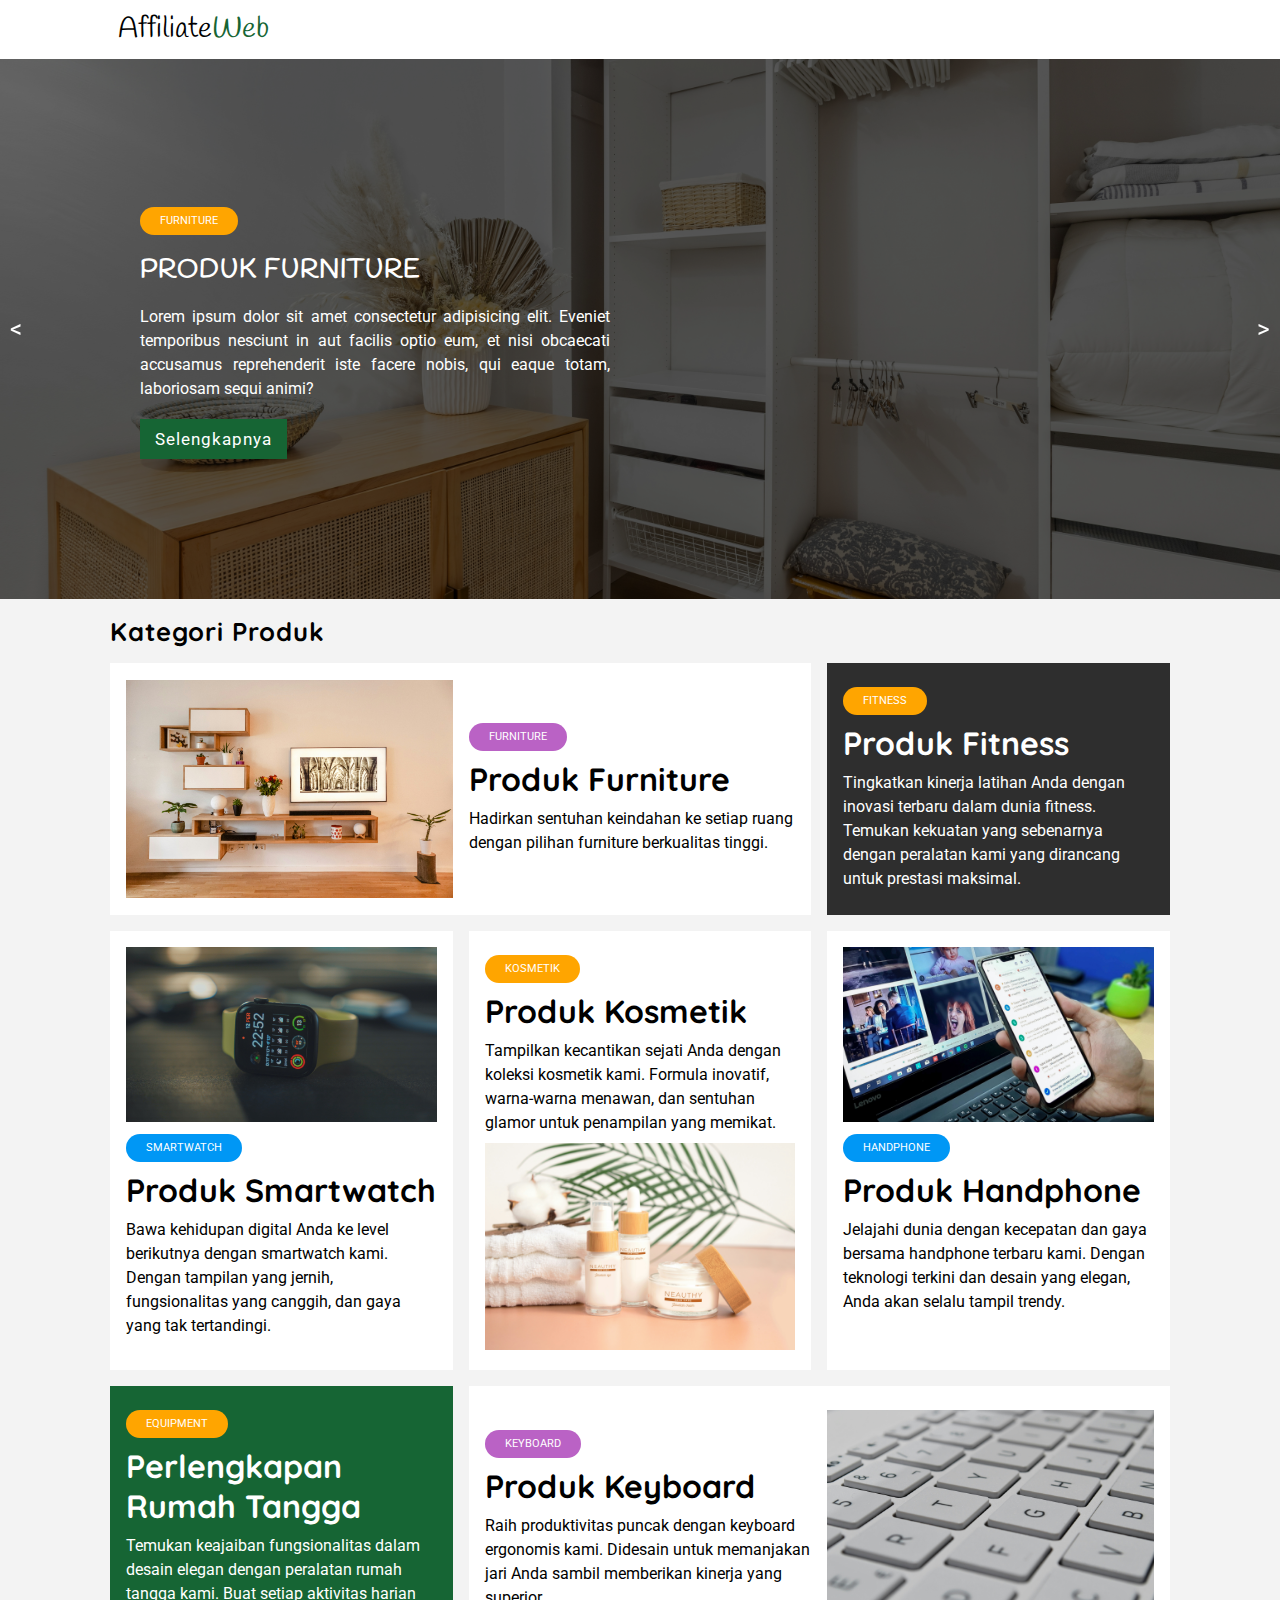
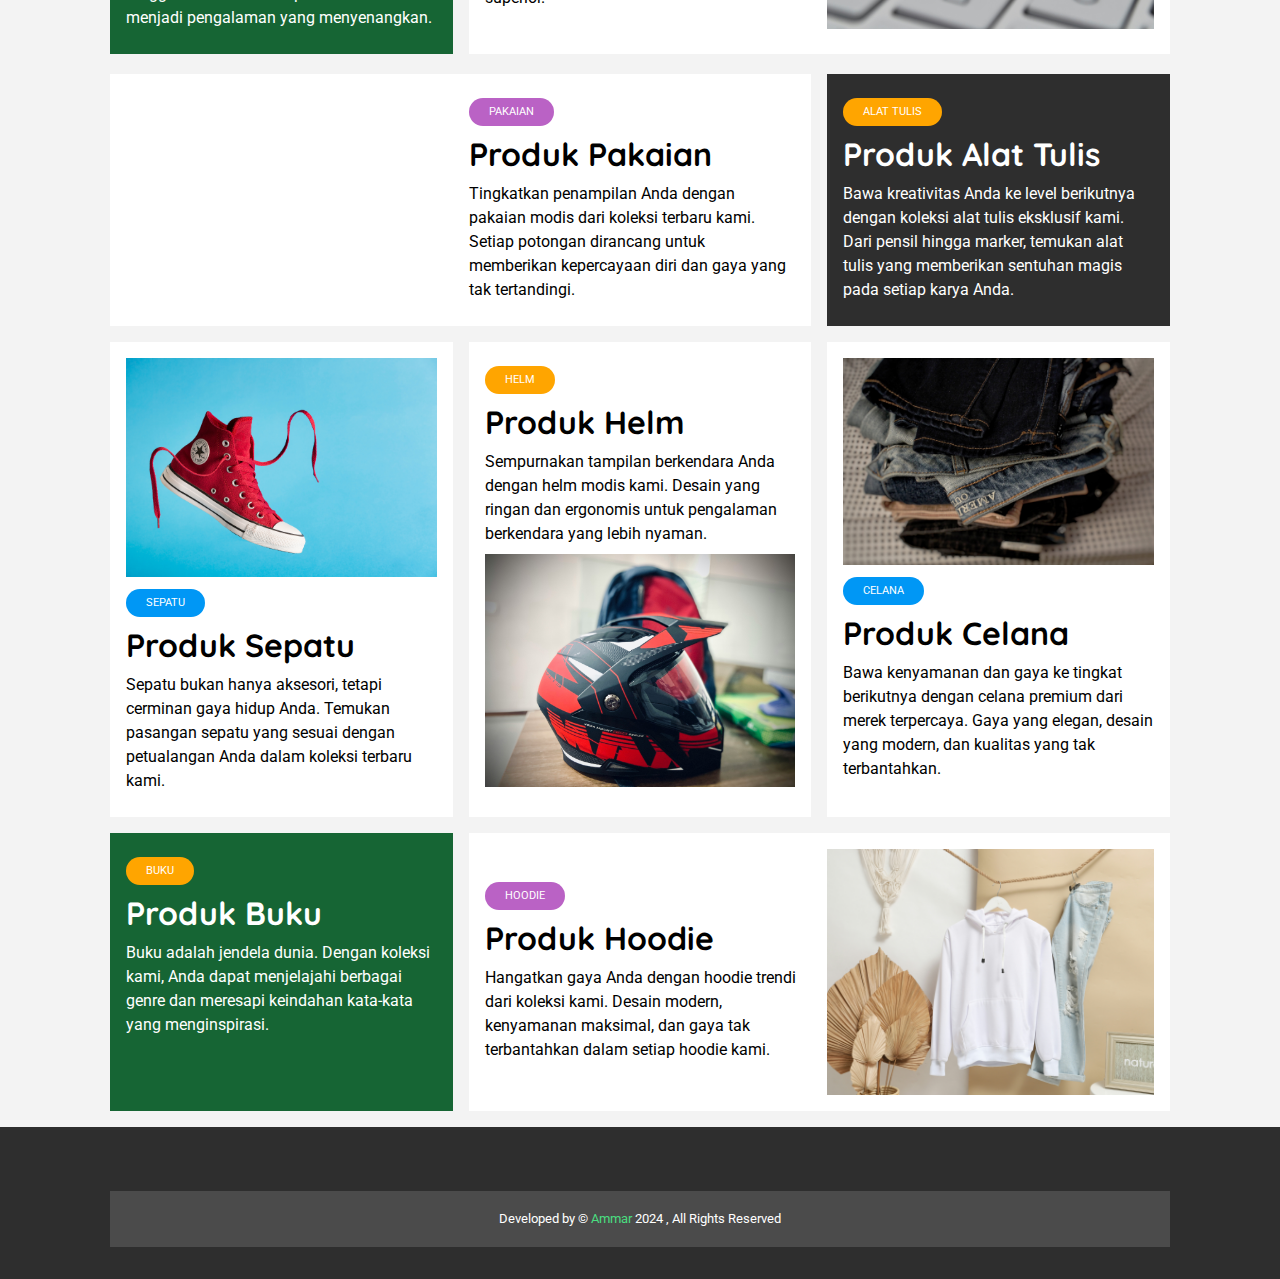
==== index.html @ 2e6ae69b "commit" ====
<!DOCTYPE html>
<html lang="en">
  <head>
    <meta charset="UTF-8" />
    <meta http-equiv="X-UA-Compatible" content="IE=edge" />
    <meta name="viewport" content="width=device-width, initial-scale=1.0" />
    <link
      rel="apple-touch-icon"
      sizes="57x57"
      href="./favicon/apple-icon-57x57.png"
    />
    <link
      rel="apple-touch-icon"
      sizes="60x60"
      href="./favicon/apple-icon-60x60.png"
    />
    <link
      rel="apple-touch-icon"
      sizes="72x72"
      href="./favicon/apple-icon-72x72.png"
    />
    <link
      rel="apple-touch-icon"
      sizes="76x76"
      href="./favicon/apple-icon-76x76.png"
    />
    <link
      rel="apple-touch-icon"
      sizes="114x114"
      href="./favicon/apple-icon-114x114.png"
    />
    <link
      rel="apple-touch-icon"
      sizes="120x120"
      href="./favicon/apple-icon-120x120.png"
    />
    <link
      rel="apple-touch-icon"
      sizes="144x144"
      href="./favicon/apple-icon-144x144.png"
    />
    <link
      rel="apple-touch-icon"
      sizes="152x152"
      href="./favicon/apple-icon-152x152.png"
    />
    <link
      rel="apple-touch-icon"
      sizes="180x180"
      href="./favicon/apple-icon-180x180.png"
    />
    <link
      rel="icon"
      type="image/png"
      sizes="192x192"
      href="./favicon/android-icon-192x192.png"
    />
    <link
      rel="icon"
      type="image/png"
      sizes="32x32"
      href="./favicon/favicon-32x32.png"
    />
    <link
      rel="icon"
      type="image/png"
      sizes="96x96"
      href="./favicon/favicon-96x96.png"
    />
    <link
      rel="icon"
      type="image/png"
      sizes="16x16"
      href="./favicon/favicon-16x16.png"
    />
    <link rel="manifest" href="./favicon/manifest.json" />
    <meta name="msapplication-TileColor" content="#ffffff" />
    <meta
      name="msapplication-TileImage"
      content="./favicon/ms-icon-144x144.png"
    />
    <meta name="theme-color" content="#ffffff" />
    <title>Affiliate Website</title>
    <script
      src="https://kit.fontawesome.com/eaa4609b2f.js"
      crossorigin="anonymous"
    ></script>
    <link rel="stylesheet" href="./css/style.css" />
  </head>

  <body>
    <div class="preloader">
      <div></div>
      <div>Loading Content!</div>
    </div>

    <nav>
      <div class="container">
        <div class="logo">
          <i class="fas fa-globe fa-3x"></i>
          <a href="/">Affiliate<span>Web</span></a>
        </div>

        <!-- <div class="social">
          <a href="https://web.facebook.com/" target="_blank"
            ><i class="fab fa-facebook fa-2x"></i
          ></a>
          <a href="https://www.twitter.com/" target="_blank"
            ><i class="fab fa-twitter fa-2x"></i
          ></a>
          <a href="https://www.instagram.com/" target="_blank"
            ><i class="fab fa-instagram fa-2x"></i
          ></a>
          <a href="https://www.youtube.com/" target="_blank"
            ><i class="fab fa-youtube fa-2x"></i
          ></a>
        </div> -->

        <!-- <div class="options">
          <a href="./index.html" class="current">Home</a>
          <a href="./html/about.html">About</a>
        </div> -->
      </div>
    </nav>

    <div class="carousel-container">
      <button class="arrow left">&lt;</button>
      <div class="carousel">
        <div
          class="showcase"
          style="
            background-image: url(/images/carousel-background/furniture.jpg);
          "
        >
          <div class="container">
            <div class="text-content">
              <p class="sports-category">furniture</p>
              <h1>produk furniture</h1>
              <p>
                Lorem ipsum dolor sit amet consectetur adipisicing elit. Eveniet
                temporibus nesciunt in aut facilis optio eum, et nisi obcaecati
                accusamus reprehenderit iste facere nobis, qui eaque totam,
                laboriosam sequi animi?
              </p>
              <a href="./html/furniture.html">Selengkapnya</a>
            </div>
          </div>
        </div>
        <div
          class="showcase"
          style="background-image: url(/images/carousel-background/fitness.jpg)"
        >
          <div class="container">
            <div class="text-content">
              <p class="sports-category">fitness</p>
              <h1>produk fitness</h1>
              <p>
                Lorem ipsum dolor sit amet consectetur adipisicing elit. Eveniet
                temporibus nesciunt in aut facilis optio eum, et nisi obcaecati
                accusamus reprehenderit iste facere nobis, qui eaque totam,
                laboriosam sequi animi?
              </p>
              <a href="./html/article.html">Selengkapnya</a>
            </div>
          </div>
        </div>
        <div
          class="showcase"
          style="
            background-image: url(/images/carousel-background/smartwatch.jpg);
          "
        >
          <div class="container">
            <div class="text-content">
              <p class="sports-category">smartwatch</p>
              <h1>produk smartwatch</h1>
              <p>
                Lorem ipsum dolor sit amet consectetur adipisicing elit. Eveniet
                temporibus nesciunt in aut facilis optio eum, et nisi obcaecati
                accusamus reprehenderit iste facere nobis, qui eaque totam,
                laboriosam sequi animi?
              </p>
              <a href="./html/article.html">Selengkapnya</a>
            </div>
          </div>
        </div>
        <div
          class="showcase"
          style="
            background-image: url(/images/carousel-background/kosmetik.jpg);
          "
        >
          <div class="container">
            <div class="text-content">
              <p class="sports-category">kosmetik</p>
              <h1>product kosmetik</h1>
              <p>
                Lorem ipsum dolor sit amet consectetur adipisicing elit. Eveniet
                temporibus nesciunt in aut facilis optio eum, et nisi obcaecati
                accusamus reprehenderit iste facere nobis, qui eaque totam,
                laboriosam sequi animi?
              </p>
              <a href="./html/article.html">Selengkapnya</a>
            </div>
          </div>
        </div>
        <div
          class="showcase"
          style="
            background-image: url(/images/carousel-background/handphone.jpg);
          "
        >
          <div class="container">
            <div class="text-content">
              <p class="sports-category">smartphone</p>
              <h1>produk handphone</h1>
              <p>
                Lorem ipsum dolor sit amet consectetur adipisicing elit. Eveniet
                temporibus nesciunt in aut facilis optio eum, et nisi obcaecati
                accusamus reprehenderit iste facere nobis, qui eaque totam,
                laboriosam sequi animi?
              </p>
              <a href="./html/article.html">Selengkapnya</a>
            </div>
          </div>
        </div>
        <div
          class="showcase"
          style="
            background-image: url(/images/carousel-background/keyboard.jpg);
          "
        >
          <div class="container">
            <div class="text-content">
              <p class="sports-category">keyboard</p>
              <h1>produk keyboard</h1>
              <p>
                Lorem ipsum dolor sit amet consectetur adipisicing elit. Eveniet
                temporibus nesciunt in aut facilis optio eum, et nisi obcaecati
                accusamus reprehenderit iste facere nobis, qui eaque totam,
                laboriosam sequi animi?
              </p>
              <a href="./html/article.html">Selengkapnya</a>
            </div>
          </div>
        </div>
        <div
          class="showcase"
          style="background-image: url(/images/carousel-background/flanel.jpg)"
        >
          <div class="container">
            <div class="text-content">
              <p class="sports-category">pakaian</p>
              <h1>produk pakaian</h1>
              <p>
                Lorem ipsum dolor sit amet consectetur adipisicing elit. Eveniet
                temporibus nesciunt in aut facilis optio eum, et nisi obcaecati
                accusamus reprehenderit iste facere nobis, qui eaque totam,
                laboriosam sequi animi?
              </p>
              <a href="./html/article.html">Selengkapnya</a>
            </div>
          </div>
        </div>
        <div
          class="showcase"
          style="
            background-image: url(/images/carousel-background/equipment.jpg);
          "
        >
          <div class="container">
            <div class="text-content">
              <p class="sports-category">perlengkapan</p>
              <h1>perlengkapan rumah tangga</h1>
              <p>
                Lorem ipsum dolor sit amet consectetur adipisicing elit. Eveniet
                temporibus nesciunt in aut facilis optio eum, et nisi obcaecati
                accusamus reprehenderit iste facere nobis, qui eaque totam,
                laboriosam sequi animi?
              </p>
              <a href="./html/article.html">Selengkapnya</a>
            </div>
          </div>
        </div>
        <div
          class="showcase"
          style="
            background-image: url(/images/carousel-background/alat-tulis.jpg);
          "
        >
          <div class="container">
            <div class="text-content">
              <p class="sports-category">alat tulis</p>
              <h1>produk alat tulis</h1>
              <p>
                Lorem ipsum dolor sit amet consectetur adipisicing elit. Eveniet
                temporibus nesciunt in aut facilis optio eum, et nisi obcaecati
                accusamus reprehenderit iste facere nobis, qui eaque totam,
                laboriosam sequi animi?
              </p>
              <a href="./html/article.html">Selengkapnya</a>
            </div>
          </div>
        </div>
        <div
          class="showcase"
          style="background-image: url(/images/carousel-background/sepatu.jpg)"
        >
          <div class="container">
            <div class="text-content">
              <p class="sports-category">sepatu</p>
              <h1>produk sepatu</h1>
              <p>
                Lorem ipsum dolor sit amet consectetur adipisicing elit. Eveniet
                temporibus nesciunt in aut facilis optio eum, et nisi obcaecati
                accusamus reprehenderit iste facere nobis, qui eaque totam,
                laboriosam sequi animi?
              </p>
              <a href="./html/article.html">Selengkapnya</a>
            </div>
          </div>
        </div>
        <div
          class="showcase"
          style="background-image: url(/images/carousel-background/helmet.jpg)"
        >
          <div class="container">
            <div class="text-content">
              <p class="sports-category">Helm</p>
              <h1>produk helm</h1>
              <p>
                Lorem ipsum dolor sit amet consectetur adipisicing elit. Eveniet
                temporibus nesciunt in aut facilis optio eum, et nisi obcaecati
                accusamus reprehenderit iste facere nobis, qui eaque totam,
                laboriosam sequi animi?
              </p>
              <a href="./html/article.html">Selengkapnya</a>
            </div>
          </div>
        </div>
        <div
          class="showcase"
          style="background-image: url(/images/carousel-background/celana.jpg)"
        >
          <div class="container">
            <div class="text-content">
              <p class="sports-category">celana</p>
              <h1>produk celana</h1>
              <p>
                Lorem ipsum dolor sit amet consectetur adipisicing elit. Eveniet
                temporibus nesciunt in aut facilis optio eum, et nisi obcaecati
                accusamus reprehenderit iste facere nobis, qui eaque totam,
                laboriosam sequi animi?
              </p>
              <a href="./html/article.html">Selengkapnya</a>
            </div>
          </div>
        </div>
        <div
          class="showcase"
          style="background-image: url(/images/carousel-background/buku.jpg)"
        >
          <div class="container">
            <div class="text-content">
              <p class="sports-category">buku</p>
              <h1>produk buku</h1>
              <p>
                Lorem ipsum dolor sit amet consectetur adipisicing elit. Eveniet
                temporibus nesciunt in aut facilis optio eum, et nisi obcaecati
                accusamus reprehenderit iste facere nobis, qui eaque totam,
                laboriosam sequi animi?
              </p>
              <a href="./html/article.html">Selengkapnya</a>
            </div>
          </div>
        </div>
        <div
          class="showcase"
          style="background-image: url(/images/carousel-background/hoodie.jpg)"
        >
          <div class="container">
            <div class="text-content">
              <p class="sports-category">hoodie</p>
              <h1>produk hoodie</h1>
              <p>
                Lorem ipsum dolor sit amet consectetur adipisicing elit. Eveniet
                temporibus nesciunt in aut facilis optio eum, et nisi obcaecati
                accusamus reprehenderit iste facere nobis, qui eaque totam,
                laboriosam sequi animi?
              </p>
              <a href="./html/article.html">Selengkapnya</a>
            </div>
          </div>
        </div>
      </div>
      <button class="arrow right">&gt;</button>
    </div>

    <section>
      <div class="container">
        <h1 class="editor-h1">Kategori Produk</h1>
        <div class="articles">
          <a href="./html/furniture.html" class="card">
            <img src="./images/content-images/furniture.jpg" alt="" />
            <article>
              <p class="entertainment-category">Furniture</p>
              <h1>Produk Furniture</h1>
              <p>
                Hadirkan sentuhan keindahan ke setiap ruang dengan pilihan
                furniture berkualitas tinggi.
              </p>
            </article>
          </a>

          <a href="./html/article.html" class="card">
            <article>
              <p class="sports-category">Fitness</p>
              <h1>Produk Fitness</h1>
              <p>
                Tingkatkan kinerja latihan Anda dengan inovasi terbaru dalam
                dunia fitness. Temukan kekuatan yang sebenarnya dengan peralatan
                kami yang dirancang untuk prestasi maksimal.
              </p>
            </article>
          </a>

          <a href="./html/article.html" class="card">
            <img src="./images/content-images/smartwatch.jpg" alt="" />
            <article>
              <p class="technology-category">Smartwatch</p>
              <h1>Produk Smartwatch</h1>
              <p>
                Bawa kehidupan digital Anda ke level berikutnya dengan
                smartwatch kami. Dengan tampilan yang jernih, fungsionalitas
                yang canggih, dan gaya yang tak tertandingi.
              </p>
            </article>
          </a>

          <a href="./html/article.html" class="card">
            <article>
              <p class="sports-category">Kosmetik</p>
              <h1>Produk Kosmetik</h1>
              <p>
                Tampilkan kecantikan sejati Anda dengan koleksi kosmetik kami.
                Formula inovatif, warna-warna menawan, dan sentuhan glamor untuk
                penampilan yang memikat.
              </p>
            </article>
            <img src="./images/content-images/kosmetik.jpg" alt="" />
          </a>

          <a href="./html/article.html" class="card">
            <img src="./images/content-images/handphone.jpg" alt="" />
            <article>
              <p class="technology-category">Handphone</p>
              <h1>Produk Handphone</h1>
              <p>
                Jelajahi dunia dengan kecepatan dan gaya bersama handphone
                terbaru kami. Dengan teknologi terkini dan desain yang elegan,
                Anda akan selalu tampil trendy.
              </p>
            </article>
          </a>

          <a href="./html/article.html" class="card">
            <article>
              <p class="sports-category">Equipment</p>
              <h1>Perlengkapan Rumah Tangga</h1>
              <p>
                Temukan keajaiban fungsionalitas dalam desain elegan dengan peralatan rumah tangga kami. Buat setiap aktivitas harian menjadi pengalaman yang menyenangkan.
              </p>
            </article>
          </a>

          <a href="./html/article.html" class="card">
            <article>
              <p class="entertainment-category">Keyboard</p>
              <h1>Produk Keyboard</h1>
              <p>
                Raih produktivitas puncak dengan keyboard ergonomis kami. Didesain untuk memanjakan jari Anda sambil memberikan kinerja yang superior.
              </p>
            </article>
            <img src="./images/content-images/keyboard.jpg" alt="" />
          </a>
        </div>

        <!-- Kedua -->
        <div class="articles" style="margin-top: 20px;">
          <a href="./html/furniture.html" class="card">
            <img src="./images/content-images/pakaian.jpg" alt="" />
            <article>
              <p class="entertainment-category">Pakaian</p>
              <h1>Produk Pakaian</h1>
              <p>
                Tingkatkan penampilan Anda dengan pakaian modis dari koleksi terbaru kami. Setiap potongan dirancang untuk memberikan kepercayaan diri dan gaya yang tak tertandingi.
              </p>
            </article>
          </a>

          <a href="./html/article.html" class="card">
            <article>
              <p class="sports-category">Alat Tulis</p>
              <h1>Produk Alat Tulis</h1>
              <p>
                Bawa kreativitas Anda ke level berikutnya dengan koleksi alat tulis eksklusif kami. Dari pensil hingga marker, temukan alat tulis yang memberikan sentuhan magis pada setiap karya Anda.
              </p>
            </article>
          </a>

          <a href="./html/article.html" class="card">
            <img src="./images/content-images/sepatu.jpg" alt="" />
            <article>
              <p class="technology-category">Sepatu</p>
              <h1>Produk Sepatu</h1>
              <p>
                Sepatu bukan hanya aksesori, tetapi cerminan gaya hidup Anda. Temukan pasangan sepatu yang sesuai dengan petualangan Anda dalam koleksi terbaru kami.
              </p>
            </article>
          </a>

          <a href="./html/article.html" class="card">
            <article>
              <p class="sports-category">Helm</p>
              <h1>Produk Helm</h1>
              <p>
                Sempurnakan tampilan berkendara Anda dengan helm modis kami. Desain yang ringan dan ergonomis untuk pengalaman berkendara yang lebih nyaman.
              </p>
            </article>
            <img src="./images/content-images/helmet.jpg" alt="" />
          </a>

          <a href="./html/article.html" class="card">
            <img src="./images/content-images/celana.jpg" alt="" />
            <article>
              <p class="technology-category">Celana</p>
              <h1>Produk Celana</h1>
              <p>
                Bawa kenyamanan dan gaya ke tingkat berikutnya dengan celana premium dari merek terpercaya. Gaya yang elegan, desain yang modern, dan kualitas yang tak terbantahkan.
              </p>
            </article>
          </a>

          <a href="./html/article.html" class="card">
            <article>
              <p class="sports-category">Buku</p>
              <h1>Produk Buku</h1>
              <p>
                Buku adalah jendela dunia. Dengan koleksi kami, Anda dapat menjelajahi berbagai genre dan meresapi keindahan kata-kata yang menginspirasi.
              </p>
            </article>
          </a>

          <a href="./html/article.html" class="card">
            <article>
              <p class="entertainment-category">Hoodie</p>
              <h1>Produk Hoodie</h1>
              <p>
                Hangatkan gaya Anda dengan hoodie trendi dari koleksi kami. Desain modern, kenyamanan maksimal, dan gaya tak terbantahkan dalam setiap hoodie kami.
              </p>
            </article>
            <img src="./images/carousel-background/hoodie.jpg" alt="" />
          </a>
        </div>
      </div>
    </section>

    <footer>
      <div class="container">
        <!-- <div class="footer">
          <article>
            <div class="logo">
              <i class="fas fa-globe fa-2x"></i>
              <h2>News<span>Grid</span></h2>
            </div>
            <p>
              Lorem, ipsum dolor sit amet consectetur adipisicing elit. Velit
              deserunt assumenda enim non? Ratione ipsum voluptates fuga eos
              earum vitae.
            </p>
          </article>

          <article>
            <h4>EMAIL NEWSLETTER</h4>
            <p>Lorem ipsum dolor sit, amet consectetur adipisicing elit.</p>
            <input type="email" placeholder="Enter Email..." />
            <a href="#"> Subscribe</a>
          </article>

          <article>
            <h4>SITE LINKS</h4>
            <p>Help & Support</p>
            <p>Privacy Policy</p>
            <p>About Us</p>
            <p>Contact</p>
          </article>

          <article>
            <h4>JOIN OUR CLUB</h4>
            <p>
              Lorem ipsum dolor sit amet consectetur adipisicing elit.
              Obcaecati, maiores!
            </p>
            <a href="#">Join Now</a>
          </article>
        </div> -->

        <div class="copyright">
          <p>
            Developed by &copy;
            <a
              href="https://ahmadammar.vercel.app"
              style="color: rgb(74 222 128); text-decoration: none"
              target="_blank"
              >Ammar</a
            >
            2024 , All Rights Reserved
          </p>
        </div>
      </div>
    </footer>

    <script src="./js/script.js"></script>
  </body>
</html>
---- css/style.css ----
@import url("https://fonts.googleapis.com/css2?family=Quicksand:wght@300;400;500;600;700&display=swap");
@import url("https://fonts.googleapis.com/css2?family=Handlee&display=swap");
@import url("https://fonts.googleapis.com/css2?family=Roboto:wght@100;300;400;500;700;900&display=swap");

:root {
  --headings-font: "Handlee", cursive;
  --primary-color: rgb(22 101 52);
  --light-grey-color: rgb(243, 243, 243);
  --dark-color: rgb(46, 46, 46);
}

* {
  padding: 0;
  margin: 0;
  box-sizing: border-box;
  font-family: "Roboto", sans-serif;
}

p {
  line-height: 1.5rem;
  padding: 0.5rem 0rem;
}

h1,
h2,
h3 {
  font-family: "Quicksand", sans-serif;
}

.container {
  max-width: 1100px;
  padding: 0px 20px;
  margin: auto;
}

body {
  background-color: var(--light-grey-color);
}

img {
  width: 100%;
}

.sports-category,
.entertainment-category,
.technology-category {
  display: inline-block;
  text-transform: uppercase;
  font-size: 0.7rem;
  padding: 2px 20px;
  border-radius: 50px;
  color: white;
  margin: 0.5rem 0rem;
}

.sports-category {
  background-color: orange;
}

.entertainment-category {
  background-color: rgb(186, 98, 197);
}

.technology-category {
  background-color: rgb(0, 151, 245);
}

/* ====== Preloader ====== */
.preloader {
  width: 100vw;
  height: 100vh;
  position: fixed;
  top: 0;
  left: 0;
  background-color: white;
  display: flex;
  align-items: center;
  justify-content: center;
  flex-direction: column;
  z-index: 10;
}

.preloader > div:nth-child(1) {
  width: 4rem;
  height: 4rem;
  border: 3px solid var(--primary-color);
  border-radius: 50%;
  border-top-color: white;
  animation: spin 1s ease-in-out infinite;
}

.preloader > div:nth-child(2) {
  margin-top: 3rem;
  font-size: 2rem;
  font-weight: 400;
  color: var(--primary-color);
  font-family: var(--headings-font);
  letter-spacing: 2px;
}

@keyframes spin {
  100% {
    transform: rotate(360deg);
  }
}

/*=====
NAV BAR 
=====*/

nav {
  position: sticky;
  top: 0;
  z-index: 1;
  background-color: white;
}

nav .container {
  display: flex;
  align-items: center;
  justify-content: space-between;
}

.logo {
  display: flex;
  align-items: center;
  gap: 0.5rem;
  margin: 10px 0px;
}

.logo a {
  text-decoration: none;
  color: black;
}

.logo a,
.logo a span {
  font-family: var(--headings-font);
  font-size: 1.8rem;
}

.logo i,
.logo span {
  color: var(--primary-color);
}

.social {
  display: grid;
  grid-template-columns: 1fr 1fr 1fr 1fr;
  grid-gap: 0.4rem;
}

.social i {
  color: var(--dark-color);
}

.social i:hover {
  color: var(--primary-color);
}

.options a {
  text-decoration: none;
  padding: 10px 15px;
  font-size: 1.05rem;
  font-weight: 400;
  color: black;
  letter-spacing: 1px;
  float: left;
  transition: all 0.3s ease-in-out;
}

.options a:hover {
  background-color: gray;
  color: black !important;
}

.current {
  background-color: var(--primary-color);
  color: white !important;
}

/* =====
SHOWCASE
===== */

.carousel-container {
  position: relative;
  overflow: hidden;
}

.carousel {
  display: flex;
  overflow-x: scroll;
  scroll-snap-type: x mandatory;
  width: 100%;
  scrollbar-width: none;
  -ms-overflow-style: none;
}

.carousel::-webkit-scrollbar {
  display: none;
}

.showcase {
  flex: 0 0 100%;
  position: relative;
  color: white;
  height: 60vh;
  background: center center/cover;
  scroll-snap-align: start;
}

.showcase::before {
  content: "";
  position: absolute;
  left: 0;
  top: 0;
  width: 100%;
  height: 100%;
  background-color: rgba(0, 0, 0, 0.6);
}

.showcase .container {
  height: inherit;
  display: grid;
  grid-template-columns: 1fr 1fr;
  align-items: center;
  justify-content: center;
}

.showcase .text-content {
  position: relative;
  padding: 0px 30px;
}

.showcase .text-content h1 {
  text-transform: uppercase;
  font-size: 1.6rem;
  margin: 10px 0px;
  letter-spacing: 1px;
  font-family: var(--headings-font);
}

.showcase .text-content p:nth-child(3) {
  text-align: justify;
}

.showcase .text-content a {
  text-decoration: none;
  padding: 10px 15px;
  font-size: 1.05rem;
  font-weight: 400;
  display: inline-block;
  color: white;
  letter-spacing: 1px;
  background-color: var(--primary-color);
  margin-top: 10px;
}

.showcase .text-content a:hover {
  background-color: var(--light-grey-color);
  color: black !important;
}

.arrow {
  position: absolute;
  top: 50%;
  transform: translateY(-50%);
  font-size: 1.5rem;
  background-color: transparent;
  border: none;
  color: white;
  cursor: pointer;
  outline: none;
  z-index: 2; /* Ensure arrows are above the images */
}

.arrow.left {
  left: 10px;
}

.arrow.right {
  right: 10px;
}


/* =====
ARTICLES
===== */

.editor-h1 {
  font-size: 1.6rem;
  margin: 1rem 0rem;
  letter-spacing: 1px;
}

.articles {
  display: grid;
  grid-template-columns: 1fr 1fr 1fr;
  grid-gap: 1rem;
}

.articles > a:nth-child(1),
.articles > a:last-child {
  display: grid;
  grid-template-columns: repeat(2, 1fr);
  grid-gap: 1rem;
  grid-column: 1 / span 2;
  align-items: center;
}

.articles > a:last-child {
  grid-column: 2 / span 2;
}

.articles > a:nth-child(2) {
  background-color: var(--dark-color);
  color: white;
}

.articles > a:nth-child(6) {
  background-color: var(--primary-color);
  color: white;
}

.card {
  background-color: white;
  padding: 1rem;
  text-decoration: none;
  color: black;
}

.card:hover {
  box-shadow: 3px 5px 10px rgb(199, 199, 199);
}

/* ===
FOOTER
=== */

footer {
  background-color: var(--dark-color);
  color: white;
  height: 100%;
  padding: 2rem 0rem;
  margin-top: 1rem;
}

.footer {
  display: grid;
  grid-template-columns: repeat(4, 1fr);
  grid-gap: 1.5rem;
}

.footer h4 {
  margin-bottom: 1rem;
}

.footer p {
  font-size: 0.95rem;
  text-align: left;
}

.footer .logo {
  margin: 0rem;
  margin-bottom: 1rem;
}

.footer article:nth-child(3) p {
  border-bottom: 1px dotted rgb(82, 82, 82);
}

.footer input {
  width: 100%;
  padding: 0.5rem;
  margin: 5px 0px;
}

.footer article:nth-child(2) a {
  display: block;
  text-decoration: none;
  color: white;
  text-align: center;
  padding: 0.5rem;
  background-color: var(--primary-color);
}

.footer article:last-child a {
  display: inline-block;
  text-decoration: none;
  color: white;
  text-align: center;
  padding: 0.6rem 0.8rem;
  background-color: orange;
  margin-top: 0.7rem;
}

.footer a:hover {
  background-color: var(--light-grey-color) !important;
  color: black !important;
}

.copyright {
  padding: 0.5rem;
  background-color: rgb(75, 75, 75);
  text-align: center;
  margin-top: 2rem;
  font-size: 0.8rem;
}

/* == 
ABOUT
== */

.about {
  display: grid;
  grid-template-columns: 2.5fr 1fr;
  grid-gap: 1.5rem;
  margin: 1.7rem 0rem;
}

.about article {
  background-color: white;
  padding: 1rem;
}

.about article:first-child {
  grid-row: 1 / span 3;
}

.about article:first-child h2 {
  padding: 0.7rem 0rem;
  font-size: 1.7rem;
  font-weight: 900;
}

.about article:last-child {
  color: white;
  background-color: var(--primary-color);
}

.about article:last-child h3 {
  padding: 0.7rem 0rem;
}

.about article:last-child a {
  text-decoration: none;
  display: inline-block;
  width: 100%;
  color: white;
  background-color: var(--dark-color);
  text-align: center;
  padding: 0.5rem 0rem;
  margin-top: 0.7rem;
}

/* =========
ARTICLE PAGE
==========*/

.article-page {
  display: grid;
  grid-template-columns: 2.5fr 1fr;
  grid-gap: 1.5rem;
  margin: 1.7rem 0rem;
}

.article-page article {
  background-color: white;
  padding: 1rem;
}

.article-page > *:first-child {
  grid-row: 1 / span 3;
}

.article-page > *:first-child > *:nth-child(3) {
  background-color: var(--light-grey-color);
  padding: 0.4rem 1rem;
  margin: 0.7rem 0rem;
  display: flex;
  align-items: center;
  justify-content: space-between;
}

.article-page > *:first-child > *:nth-child(3) i {
  margin-right: 0.5rem;
}

.article-page article:last-child {
  color: white;
  background-color: orange;
}

.article-page article:last-child h3 {
  padding: 0.7rem 0rem;
}

.article-page article:last-child a {
  text-decoration: none;
  display: inline-block;
  width: 100%;
  color: white;
  background-color: var(--dark-color);
  text-align: center;
  padding: 0.5rem 0rem;
  margin-top: 0.7rem;
}

.article-page ul {
  list-style-position: inside;
  list-style-type: "-    ";
}

.article-page ul li {
  padding: 0.5rem 0rem;
  border-bottom: 1px dotted black;
}

/* =======
FOR TABLET
======= */

@media (max-width: 900px) {
  /*=====
    NAV BAR 
    =====*/
  nav .container {
    flex-direction: column;
  }

  .social {
    display: none;
  }

  .options a {
    margin: 0.5rem 0rem;
  }

  /* =====
    SHOWCASE
    ===== */
  .showcase .container {
    grid-template-columns: 1fr;
  }

  /* =====
    ARTICLES
    ===== */
  .articles {
    display: grid;
    grid-template-columns: 1fr 1fr;
  }

  .articles > a:nth-child(1),
  .articles > a:last-child {
    display: block;
    grid-column: 1 / span 1;
  }

  .articles > a:last-child {
    grid-column: 1 / span 1;
  }
}

/* =======
FOR MOBILE
======= */

@media (max-width: 700px) {
  /* =====
    SHOWCASE
    ===== */
  .showcase {
    height: 80vh;
    text-align: center;
  }

  .showcase .text-content p:nth-child(3) {
    text-align: center;
  }

  /* =====
    ARTICLES
    ===== */
  .articles {
    grid-template-columns: 1fr;
  }

  /* ===
    FOOTER
    === */
  .footer {
    grid-template-columns: 1fr;
  }

  .footer article {
    margin-top: 0.5rem;
  }

  /* == 
    ABOUT
    == */
  .about {
    grid-template-columns: 1fr;
    text-align: justify;
  }

  /* =========
    ARTICLE PAGE
    ==========*/
  .article-page {
    grid-template-columns: 1fr;
    text-align: justify;
  }

  .article-page > *:first-child > *:nth-child(3) {
    flex-direction: column;
  }
}
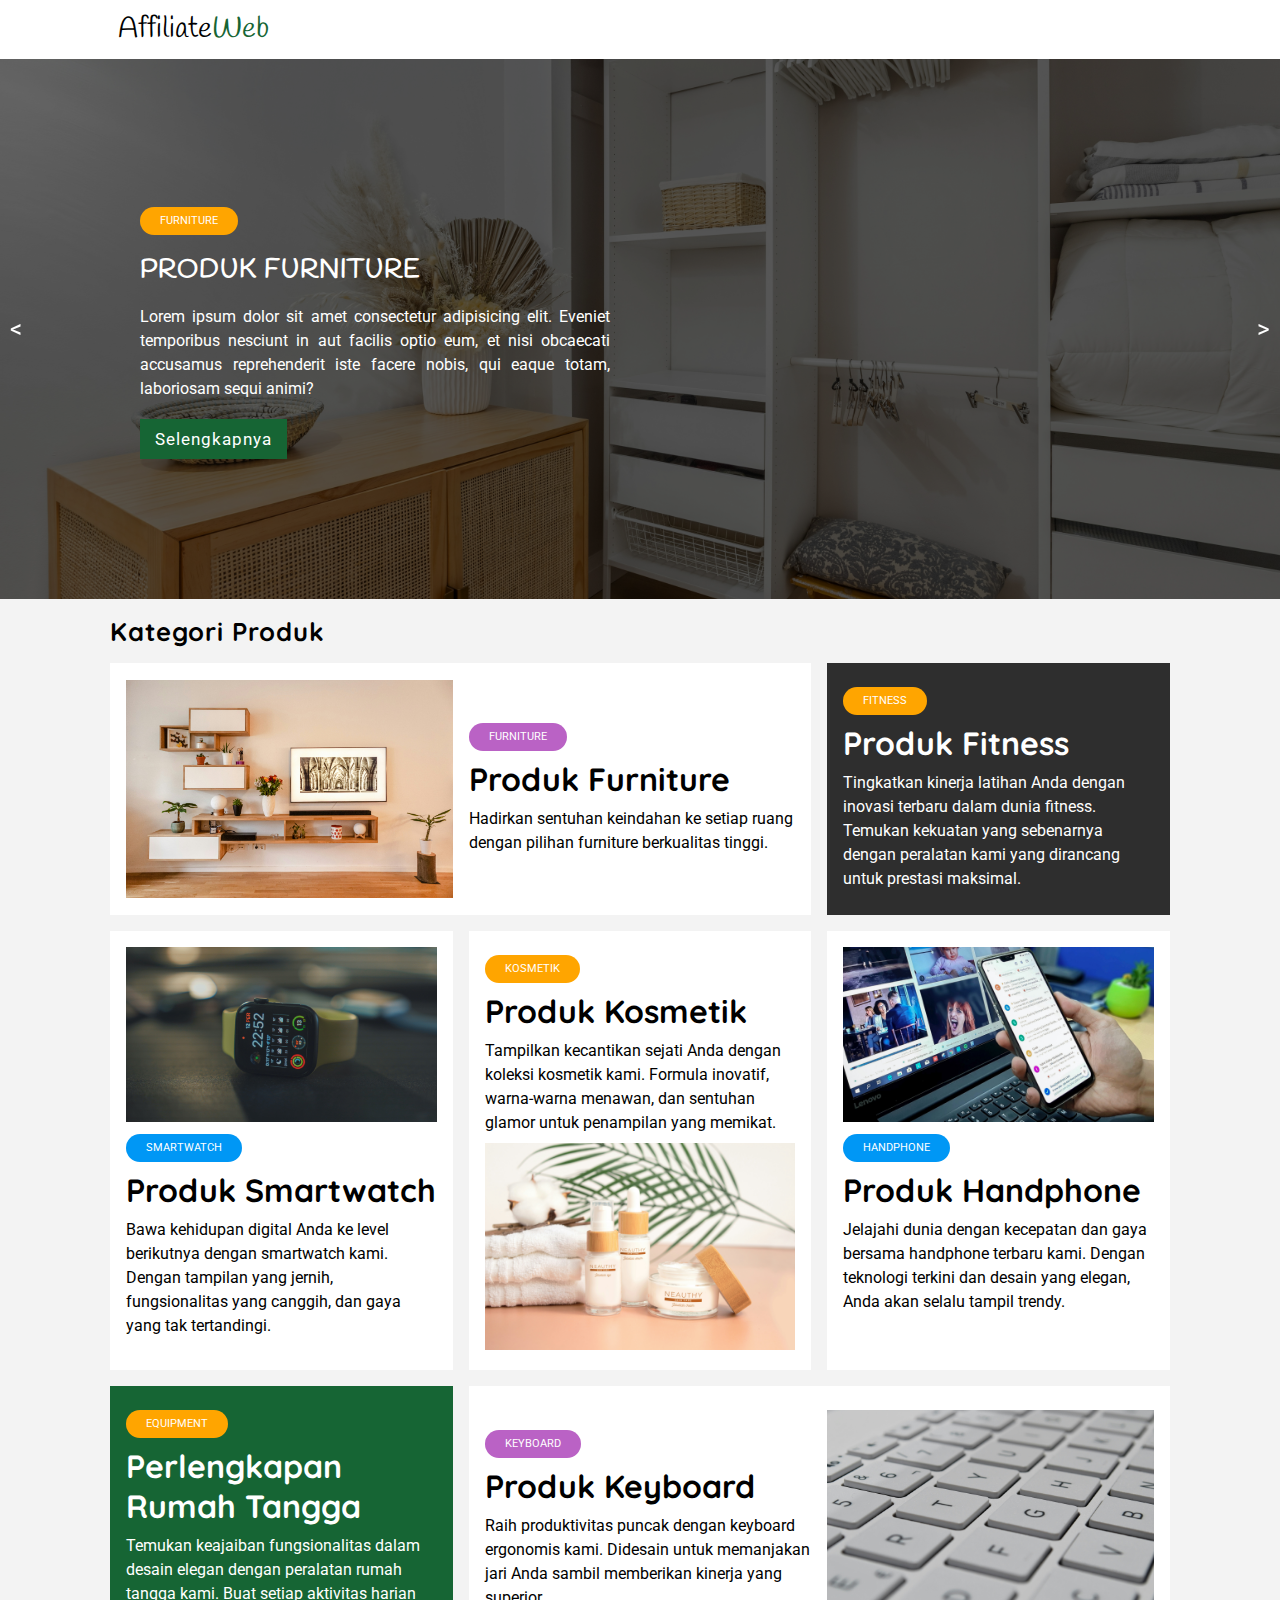
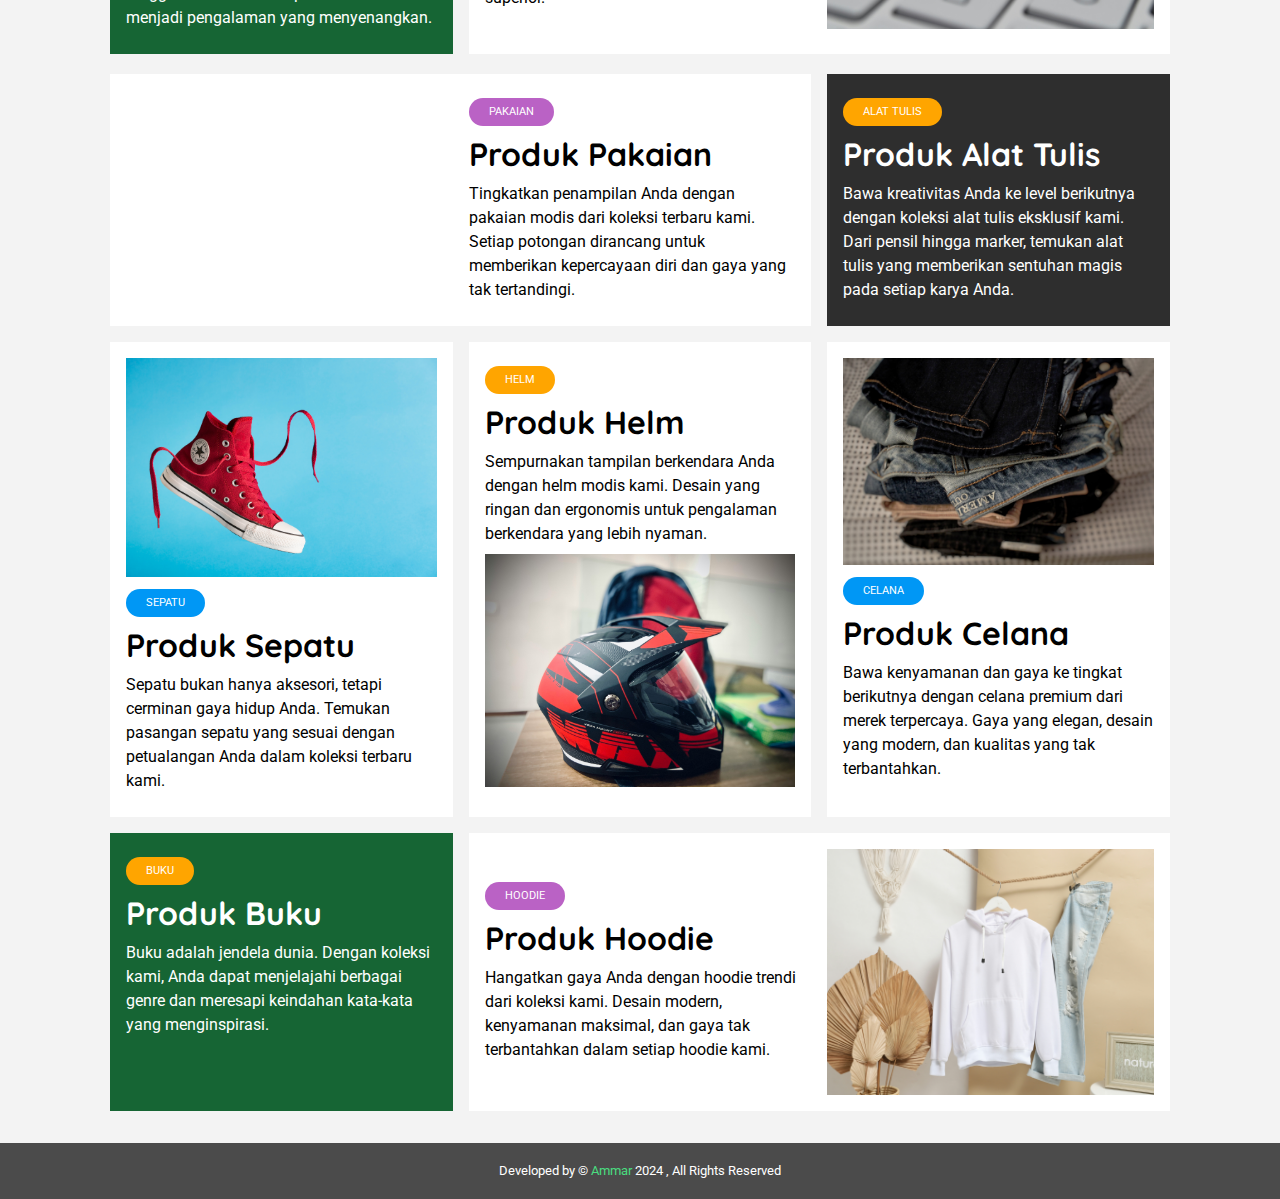
==== commit 623cacfd: "adding furniture, fitness, and smartwatch path" ====
--- a/index.html
+++ b/index.html
@@ -91,7 +91,7 @@
   <body>
     <div class="preloader">
       <div></div>
-      <div>Loading Content!</div>
+      <div>Loading</div>
     </div>
 
     <nav>
@@ -160,7 +160,7 @@
                 accusamus reprehenderit iste facere nobis, qui eaque totam,
                 laboriosam sequi animi?
               </p>
-              <a href="./html/article.html">Selengkapnya</a>
+              <a href="./html/fitness.html">Selengkapnya</a>
             </div>
           </div>
         </div>
@@ -180,7 +180,7 @@
                 accusamus reprehenderit iste facere nobis, qui eaque totam,
                 laboriosam sequi animi?
               </p>
-              <a href="./html/article.html">Selengkapnya</a>
+              <a href="./html/smartwatch.html">Selengkapnya</a>
             </div>
           </div>
         </div>
@@ -200,7 +200,7 @@
                 accusamus reprehenderit iste facere nobis, qui eaque totam,
                 laboriosam sequi animi?
               </p>
-              <a href="./html/article.html">Selengkapnya</a>
+              <a href="./html/kosmetik.html">Selengkapnya</a>
             </div>
           </div>
         </div>
@@ -220,7 +220,7 @@
                 accusamus reprehenderit iste facere nobis, qui eaque totam,
                 laboriosam sequi animi?
               </p>
-              <a href="./html/article.html">Selengkapnya</a>
+              <a href="./html/smartphone.html">Selengkapnya</a>
             </div>
           </div>
         </div>
@@ -240,7 +240,7 @@
                 accusamus reprehenderit iste facere nobis, qui eaque totam,
                 laboriosam sequi animi?
               </p>
-              <a href="./html/article.html">Selengkapnya</a>
+              <a href="./html/keyboard.html">Selengkapnya</a>
             </div>
           </div>
         </div>
@@ -258,7 +258,7 @@
                 accusamus reprehenderit iste facere nobis, qui eaque totam,
                 laboriosam sequi animi?
               </p>
-              <a href="./html/article.html">Selengkapnya</a>
+              <a href="./html/pakaian.html">Selengkapnya</a>
             </div>
           </div>
         </div>
@@ -278,7 +278,7 @@
                 accusamus reprehenderit iste facere nobis, qui eaque totam,
                 laboriosam sequi animi?
               </p>
-              <a href="./html/article.html">Selengkapnya</a>
+              <a href="./html/perlengkapan.html">Selengkapnya</a>
             </div>
           </div>
         </div>
@@ -298,7 +298,7 @@
                 accusamus reprehenderit iste facere nobis, qui eaque totam,
                 laboriosam sequi animi?
               </p>
-              <a href="./html/article.html">Selengkapnya</a>
+              <a href="./html/alat-tulis.html">Selengkapnya</a>
             </div>
           </div>
         </div>
@@ -316,7 +316,7 @@
                 accusamus reprehenderit iste facere nobis, qui eaque totam,
                 laboriosam sequi animi?
               </p>
-              <a href="./html/article.html">Selengkapnya</a>
+              <a href="./html/sepatu.html">Selengkapnya</a>
             </div>
           </div>
         </div>
@@ -334,7 +334,7 @@
                 accusamus reprehenderit iste facere nobis, qui eaque totam,
                 laboriosam sequi animi?
               </p>
-              <a href="./html/article.html">Selengkapnya</a>
+              <a href="./html/helm.html">Selengkapnya</a>
             </div>
           </div>
         </div>
@@ -352,7 +352,7 @@
                 accusamus reprehenderit iste facere nobis, qui eaque totam,
                 laboriosam sequi animi?
               </p>
-              <a href="./html/article.html">Selengkapnya</a>
+              <a href="./html/celana.html">Selengkapnya</a>
             </div>
           </div>
         </div>
@@ -370,7 +370,7 @@
                 accusamus reprehenderit iste facere nobis, qui eaque totam,
                 laboriosam sequi animi?
               </p>
-              <a href="./html/article.html">Selengkapnya</a>
+              <a href="./html/buku.html">Selengkapnya</a>
             </div>
           </div>
         </div>
@@ -388,7 +388,7 @@
                 accusamus reprehenderit iste facere nobis, qui eaque totam,
                 laboriosam sequi animi?
               </p>
-              <a href="./html/article.html">Selengkapnya</a>
+              <a href="./html/hoodie.html">Selengkapnya</a>
             </div>
           </div>
         </div>
@@ -412,7 +412,7 @@
             </article>
           </a>
 
-          <a href="./html/article.html" class="card">
+          <a href="./html/fitness.html" class="card">
             <article>
               <p class="sports-category">Fitness</p>
               <h1>Produk Fitness</h1>
@@ -424,7 +424,7 @@
             </article>
           </a>
 
-          <a href="./html/article.html" class="card">
+          <a href="./html/smartwatch.html" class="card">
             <img src="./images/content-images/smartwatch.jpg" alt="" />
             <article>
               <p class="technology-category">Smartwatch</p>
@@ -437,7 +437,7 @@
             </article>
           </a>
 
-          <a href="./html/article.html" class="card">
+          <a href="./html/kosmetik.html" class="card">
             <article>
               <p class="sports-category">Kosmetik</p>
               <h1>Produk Kosmetik</h1>
@@ -450,7 +450,7 @@
             <img src="./images/content-images/kosmetik.jpg" alt="" />
           </a>
 
-          <a href="./html/article.html" class="card">
+          <a href="./html/handphone.html" class="card">
             <img src="./images/content-images/handphone.jpg" alt="" />
             <article>
               <p class="technology-category">Handphone</p>
@@ -463,7 +463,7 @@
             </article>
           </a>
 
-          <a href="./html/article.html" class="card">
+          <a href="./html/perlengkapan.html" class="card">
             <article>
               <p class="sports-category">Equipment</p>
               <h1>Perlengkapan Rumah Tangga</h1>
@@ -473,7 +473,7 @@
             </article>
           </a>
 
-          <a href="./html/article.html" class="card">
+          <a href="./html/keyboard.html" class="card">
             <article>
               <p class="entertainment-category">Keyboard</p>
               <h1>Produk Keyboard</h1>
@@ -487,7 +487,7 @@
 
         <!-- Kedua -->
         <div class="articles" style="margin-top: 20px;">
-          <a href="./html/furniture.html" class="card">
+          <a href="./html/pakaian.html" class="card">
             <img src="./images/content-images/pakaian.jpg" alt="" />
             <article>
               <p class="entertainment-category">Pakaian</p>
@@ -498,7 +498,7 @@
             </article>
           </a>
 
-          <a href="./html/article.html" class="card">
+          <a href="./html/alat-tulis.html" class="card">
             <article>
               <p class="sports-category">Alat Tulis</p>
               <h1>Produk Alat Tulis</h1>
@@ -508,7 +508,7 @@
             </article>
           </a>
 
-          <a href="./html/article.html" class="card">
+          <a href="./html/sepatu.html" class="card">
             <img src="./images/content-images/sepatu.jpg" alt="" />
             <article>
               <p class="technology-category">Sepatu</p>
@@ -519,7 +519,7 @@
             </article>
           </a>
 
-          <a href="./html/article.html" class="card">
+          <a href="./html/helm.html" class="card">
             <article>
               <p class="sports-category">Helm</p>
               <h1>Produk Helm</h1>
@@ -530,7 +530,7 @@
             <img src="./images/content-images/helmet.jpg" alt="" />
           </a>
 
-          <a href="./html/article.html" class="card">
+          <a href="./html/celana.html" class="card">
             <img src="./images/content-images/celana.jpg" alt="" />
             <article>
               <p class="technology-category">Celana</p>
@@ -541,7 +541,7 @@
             </article>
           </a>
 
-          <a href="./html/article.html" class="card">
+          <a href="./html/buku.html" class="card">
             <article>
               <p class="sports-category">Buku</p>
               <h1>Produk Buku</h1>
@@ -551,7 +551,7 @@
             </article>
           </a>
 
-          <a href="./html/article.html" class="card">
+          <a href="./html/hoodie.html" class="card">
             <article>
               <p class="entertainment-category">Hoodie</p>
               <h1>Produk Hoodie</h1>
@@ -565,8 +565,6 @@
       </div>
     </section>
 
-    <footer>
-      <div class="container">
         <!-- <div class="footer">
           <article>
             <div class="logo">
@@ -617,8 +615,6 @@
             2024 , All Rights Reserved
           </p>
         </div>
-      </div>
-    </footer>
 
     <script src="./js/script.js"></script>
   </body>
--- a/css/style.css
+++ b/css/style.css
@@ -406,6 +406,7 @@
   text-align: center;
   margin-top: 2rem;
   font-size: 0.8rem;
+  color: #fff;
 }
 
 /* == 
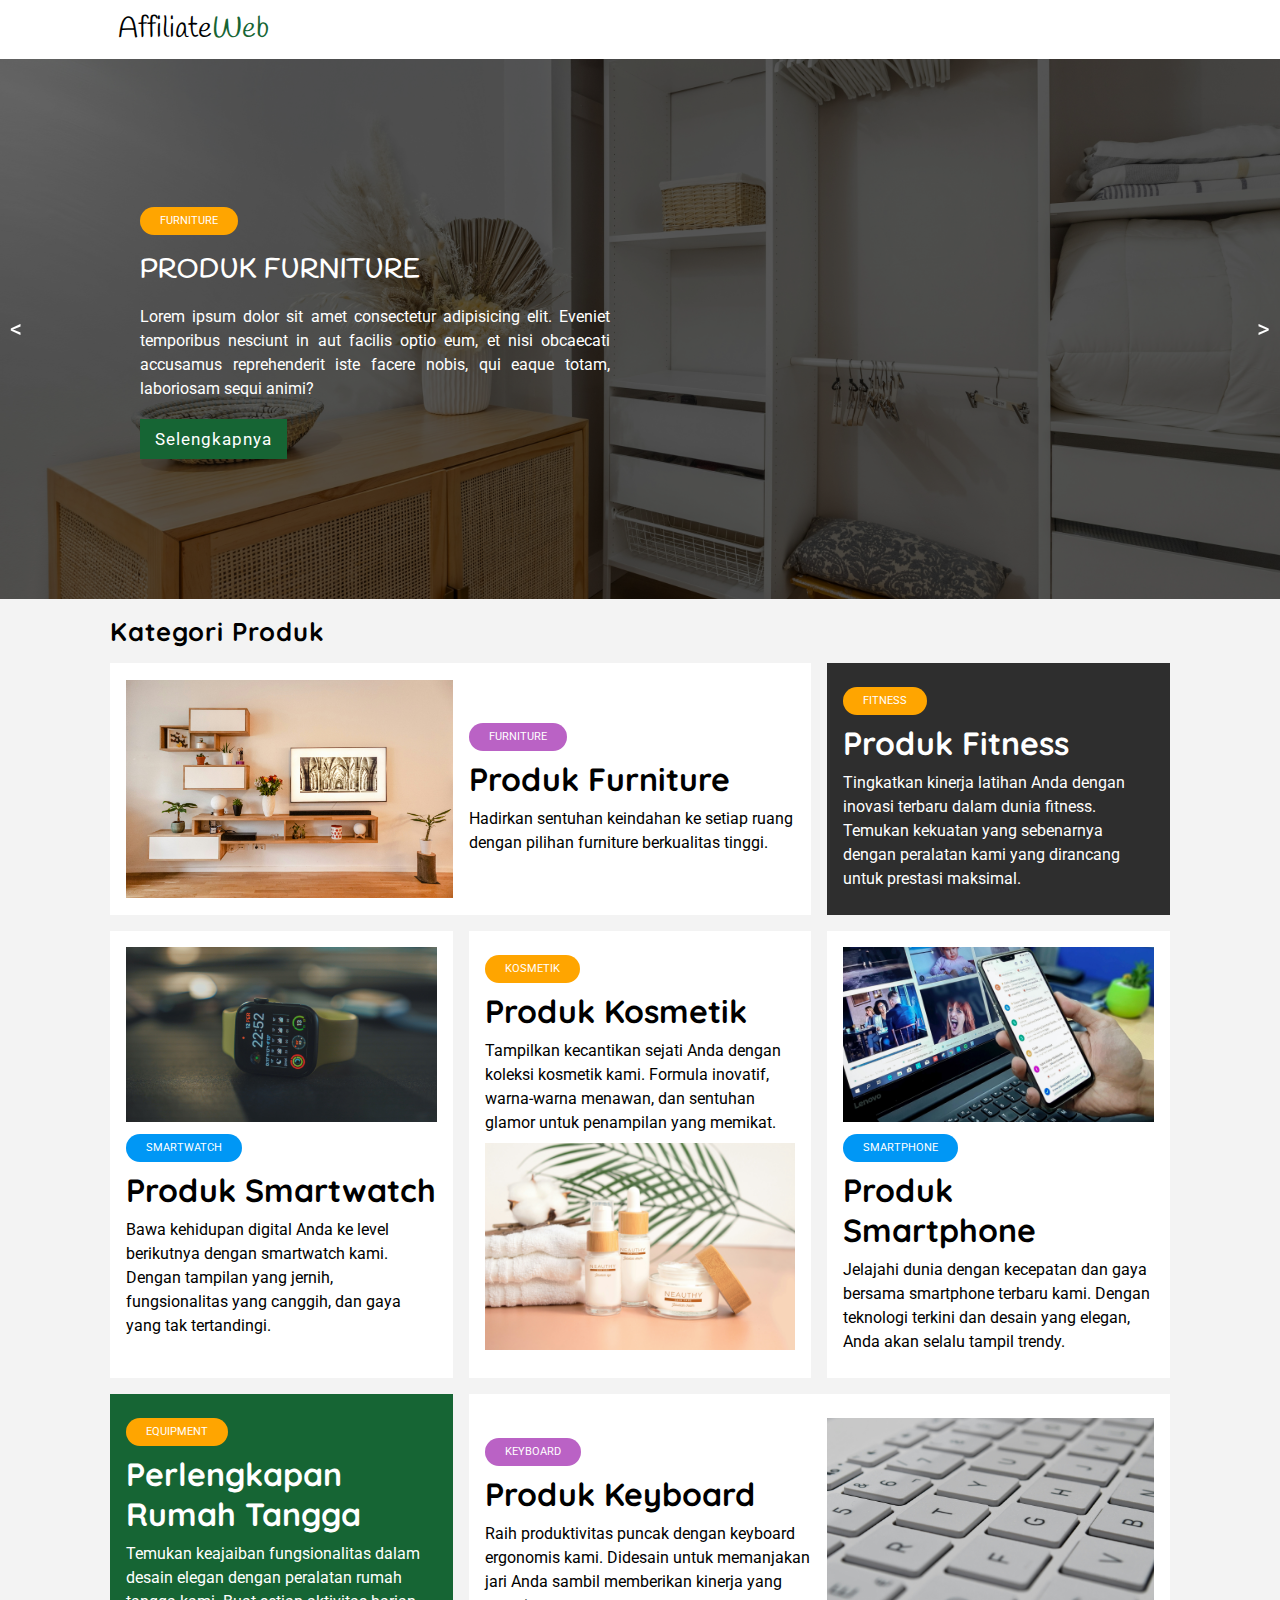
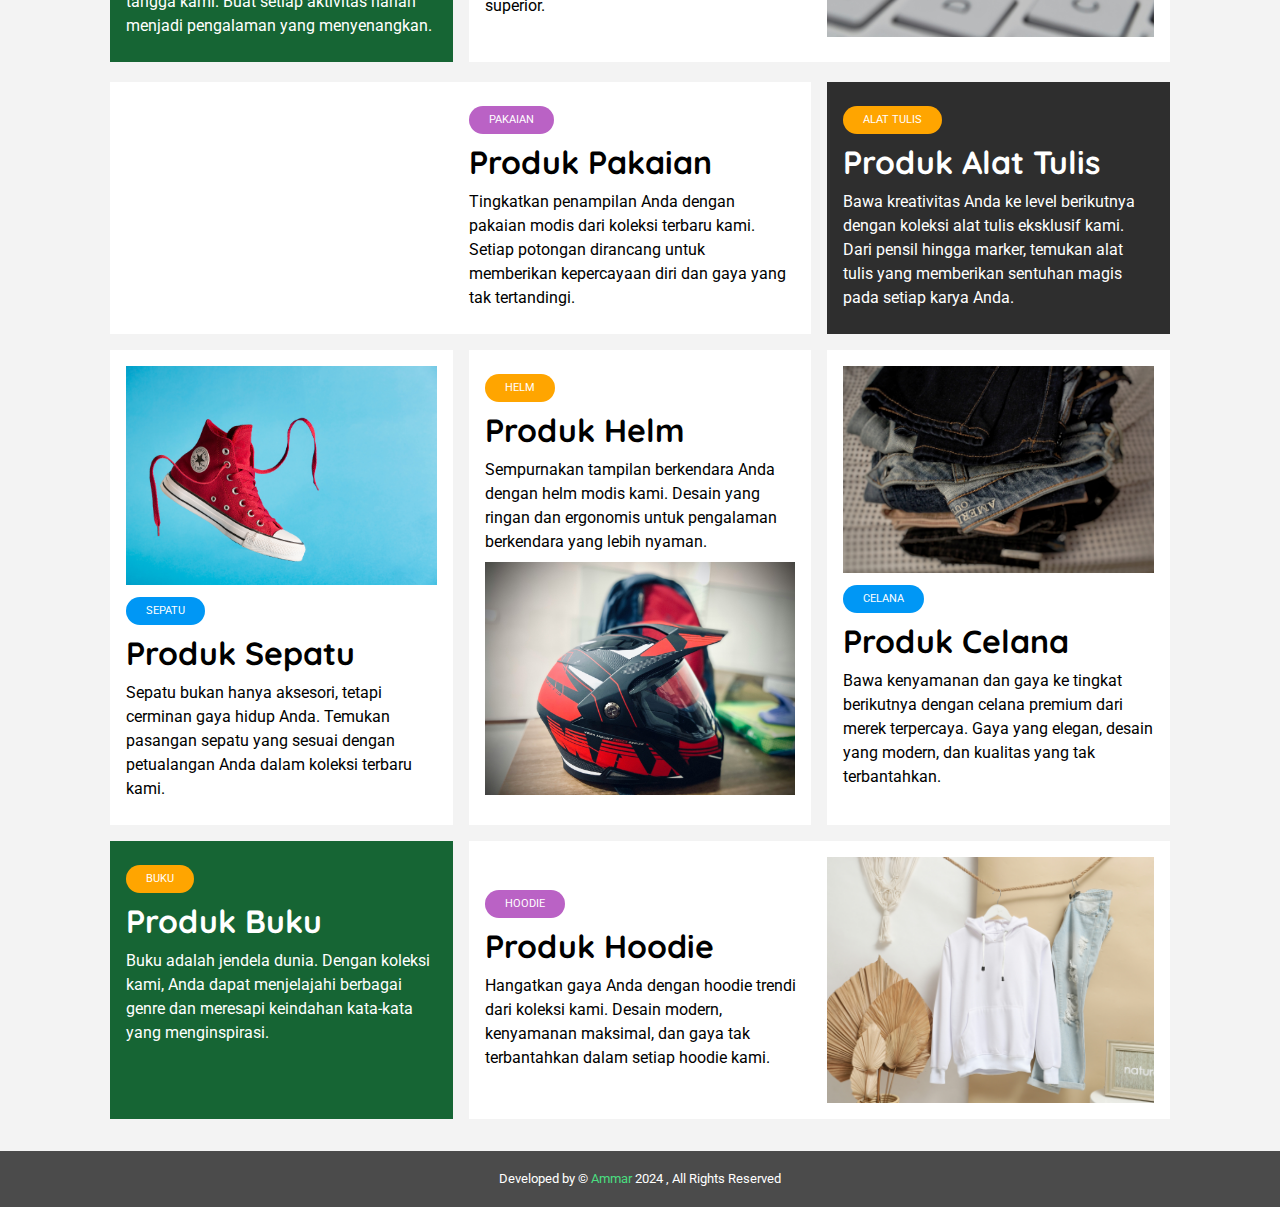
==== commit 143fd8c1: "adding all products path" ====
--- a/index.html
+++ b/index.html
@@ -450,13 +450,13 @@
             <img src="./images/content-images/kosmetik.jpg" alt="" />
           </a>
 
-          <a href="./html/handphone.html" class="card">
+          <a href="./html/smartphone.html" class="card">
             <img src="./images/content-images/handphone.jpg" alt="" />
             <article>
-              <p class="technology-category">Handphone</p>
-              <h1>Produk Handphone</h1>
-              <p>
-                Jelajahi dunia dengan kecepatan dan gaya bersama handphone
+              <p class="technology-category">smartphone</p>
+              <h1>Produk Smartphone</h1>
+              <p>
+                Jelajahi dunia dengan kecepatan dan gaya bersama smartphone
                 terbaru kami. Dengan teknologi terkini dan desain yang elegan,
                 Anda akan selalu tampil trendy.
               </p>
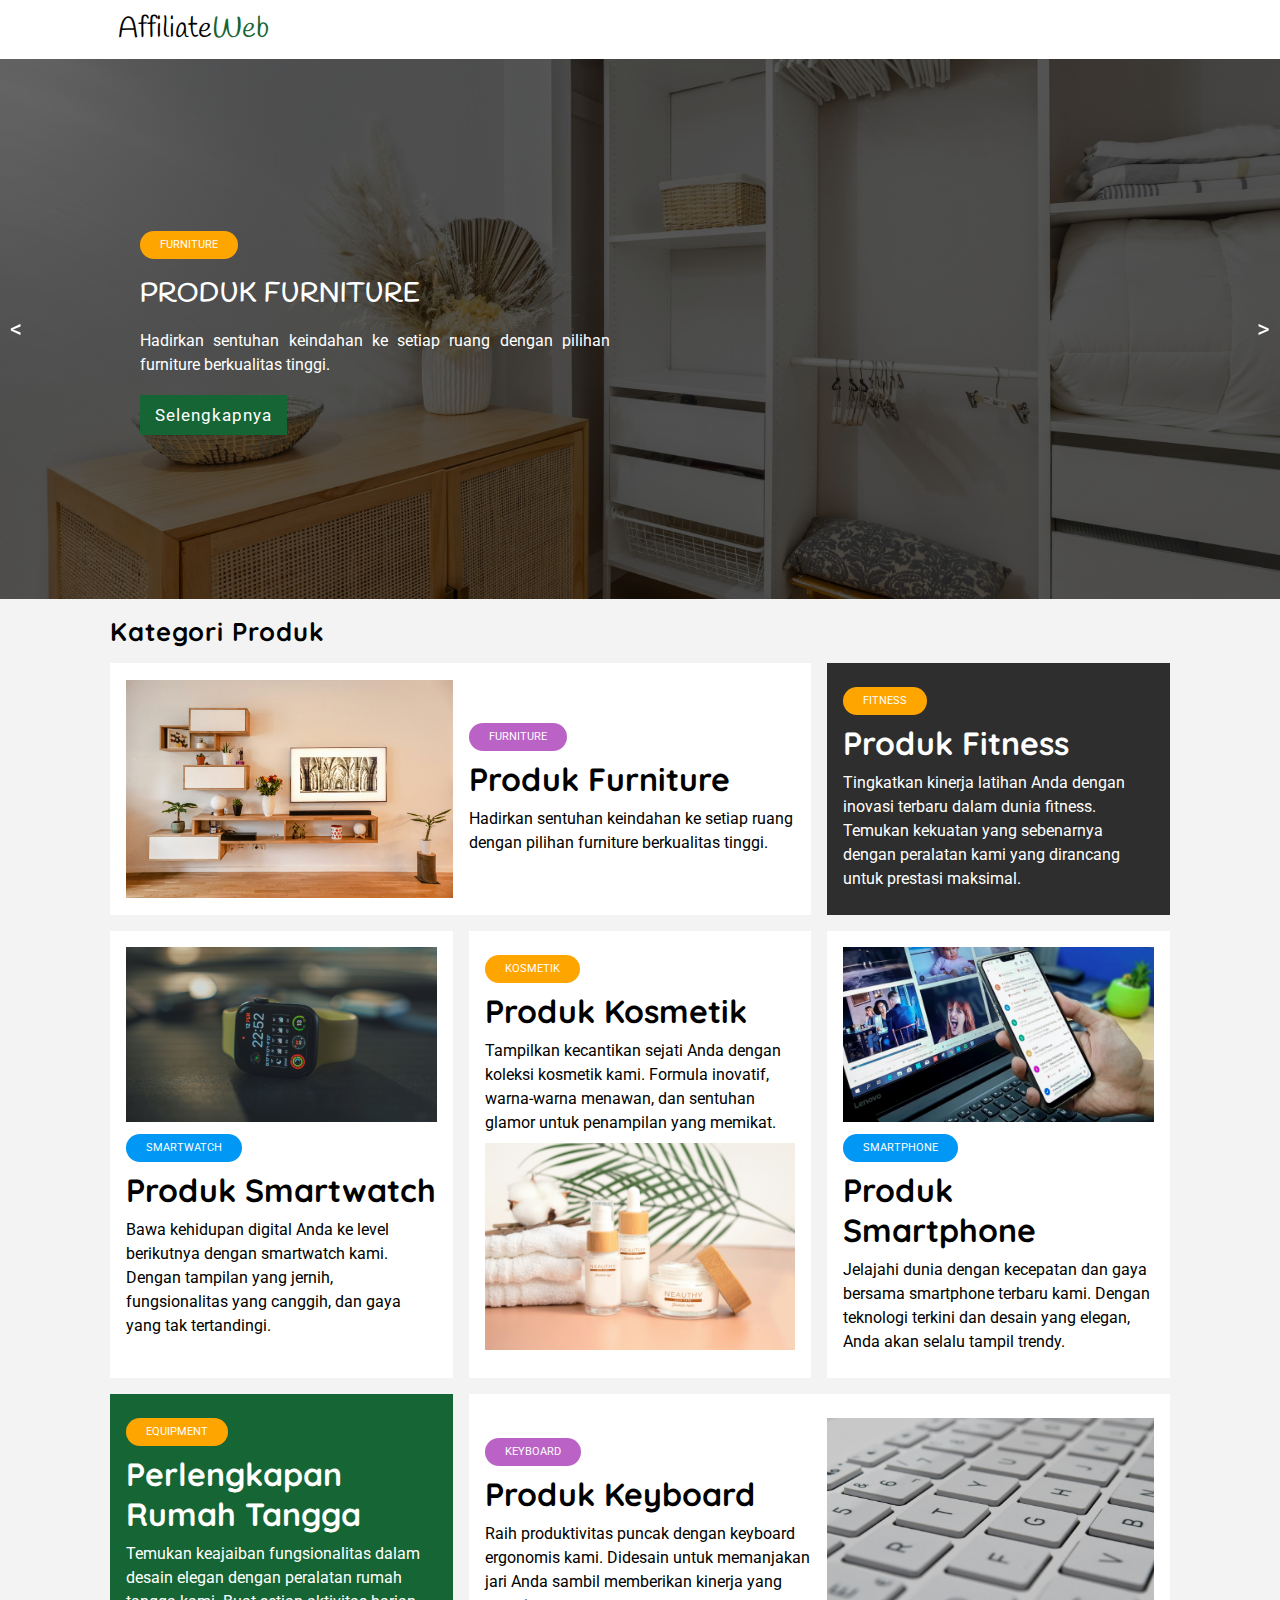
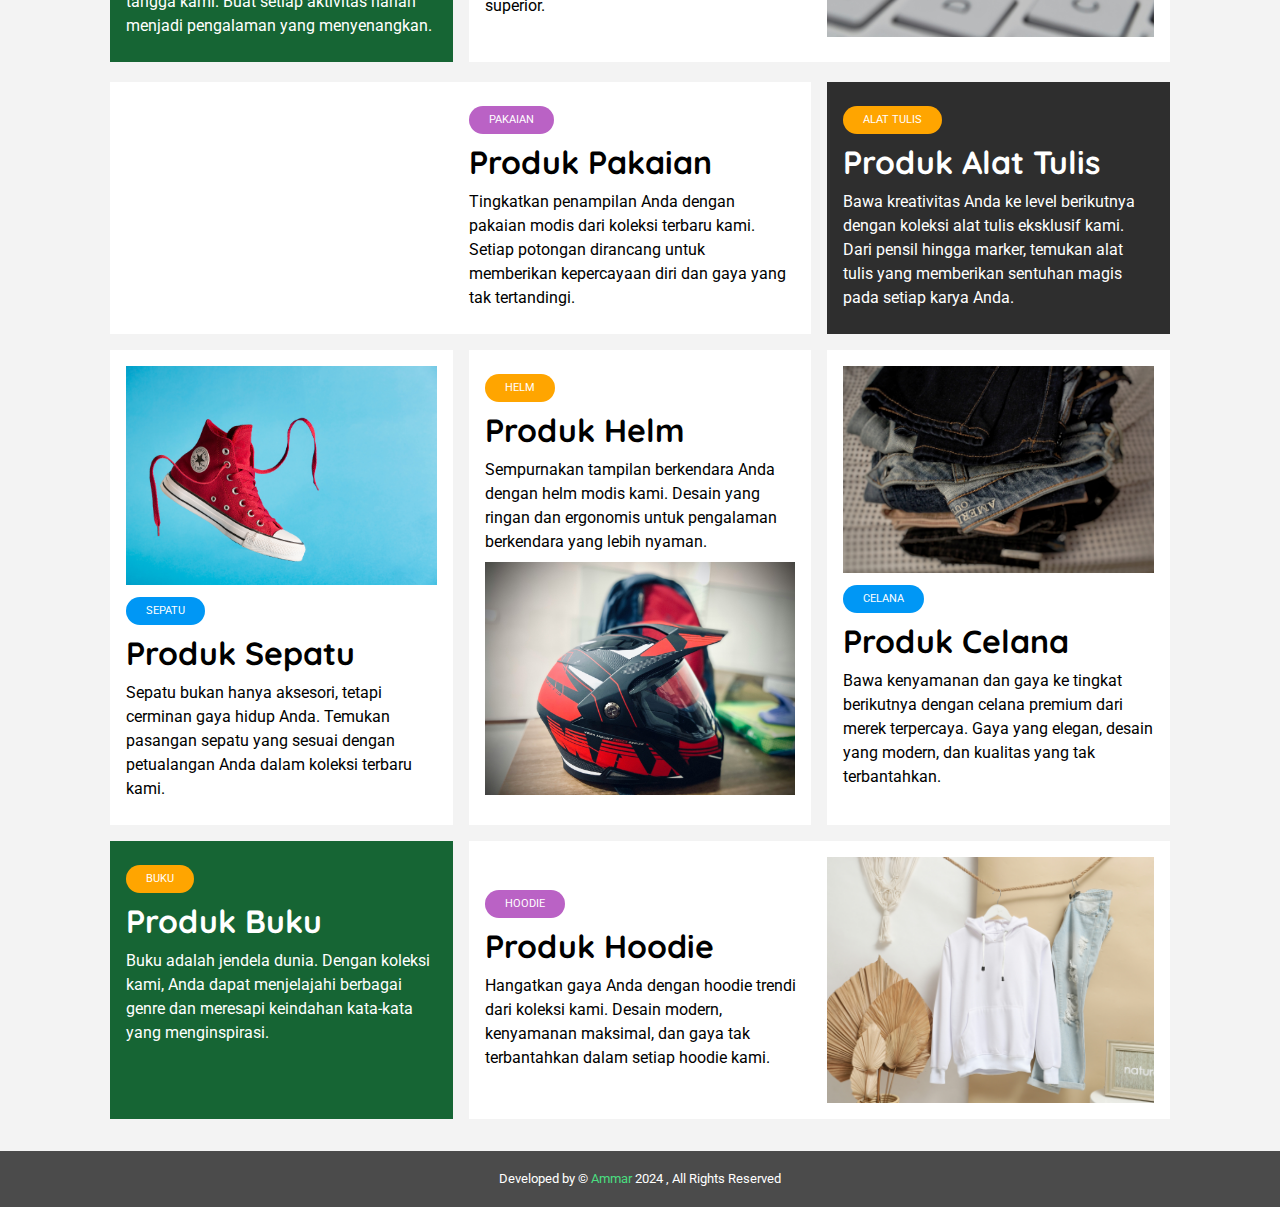
==== commit 241577ee: "fixing content" ====
--- a/index.html
+++ b/index.html
@@ -137,10 +137,8 @@
               <p class="sports-category">furniture</p>
               <h1>produk furniture</h1>
               <p>
-                Lorem ipsum dolor sit amet consectetur adipisicing elit. Eveniet
-                temporibus nesciunt in aut facilis optio eum, et nisi obcaecati
-                accusamus reprehenderit iste facere nobis, qui eaque totam,
-                laboriosam sequi animi?
+                Hadirkan sentuhan keindahan ke setiap ruang dengan pilihan
+                furniture berkualitas tinggi.
               </p>
               <a href="./html/furniture.html">Selengkapnya</a>
             </div>
@@ -155,10 +153,9 @@
               <p class="sports-category">fitness</p>
               <h1>produk fitness</h1>
               <p>
-                Lorem ipsum dolor sit amet consectetur adipisicing elit. Eveniet
-                temporibus nesciunt in aut facilis optio eum, et nisi obcaecati
-                accusamus reprehenderit iste facere nobis, qui eaque totam,
-                laboriosam sequi animi?
+                Tingkatkan kinerja latihan Anda dengan inovasi terbaru dalam
+                dunia fitness. Temukan kekuatan yang sebenarnya dengan peralatan
+                kami yang dirancang untuk prestasi maksimal.
               </p>
               <a href="./html/fitness.html">Selengkapnya</a>
             </div>
@@ -175,10 +172,9 @@
               <p class="sports-category">smartwatch</p>
               <h1>produk smartwatch</h1>
               <p>
-                Lorem ipsum dolor sit amet consectetur adipisicing elit. Eveniet
-                temporibus nesciunt in aut facilis optio eum, et nisi obcaecati
-                accusamus reprehenderit iste facere nobis, qui eaque totam,
-                laboriosam sequi animi?
+                Bawa kehidupan digital Anda ke level berikutnya dengan
+                smartwatch kami. Dengan tampilan yang jernih, fungsionalitas
+                yang canggih, dan gaya yang tak tertandingi.
               </p>
               <a href="./html/smartwatch.html">Selengkapnya</a>
             </div>
@@ -195,10 +191,9 @@
               <p class="sports-category">kosmetik</p>
               <h1>product kosmetik</h1>
               <p>
-                Lorem ipsum dolor sit amet consectetur adipisicing elit. Eveniet
-                temporibus nesciunt in aut facilis optio eum, et nisi obcaecati
-                accusamus reprehenderit iste facere nobis, qui eaque totam,
-                laboriosam sequi animi?
+                Tampilkan kecantikan sejati Anda dengan koleksi kosmetik kami.
+                Formula inovatif, warna-warna menawan, dan sentuhan glamor untuk
+                penampilan yang memikat.
               </p>
               <a href="./html/kosmetik.html">Selengkapnya</a>
             </div>
@@ -215,10 +210,9 @@
               <p class="sports-category">smartphone</p>
               <h1>produk handphone</h1>
               <p>
-                Lorem ipsum dolor sit amet consectetur adipisicing elit. Eveniet
-                temporibus nesciunt in aut facilis optio eum, et nisi obcaecati
-                accusamus reprehenderit iste facere nobis, qui eaque totam,
-                laboriosam sequi animi?
+                Jelajahi dunia dengan kecepatan dan gaya bersama smartphone
+                terbaru kami. Dengan teknologi terkini dan desain yang elegan,
+                Anda akan selalu tampil trendy.
               </p>
               <a href="./html/smartphone.html">Selengkapnya</a>
             </div>
@@ -235,10 +229,7 @@
               <p class="sports-category">keyboard</p>
               <h1>produk keyboard</h1>
               <p>
-                Lorem ipsum dolor sit amet consectetur adipisicing elit. Eveniet
-                temporibus nesciunt in aut facilis optio eum, et nisi obcaecati
-                accusamus reprehenderit iste facere nobis, qui eaque totam,
-                laboriosam sequi animi?
+                Raih produktivitas puncak dengan keyboard ergonomis kami. Didesain untuk memanjakan jari Anda sambil memberikan kinerja yang superior.
               </p>
               <a href="./html/keyboard.html">Selengkapnya</a>
             </div>
@@ -253,10 +244,7 @@
               <p class="sports-category">pakaian</p>
               <h1>produk pakaian</h1>
               <p>
-                Lorem ipsum dolor sit amet consectetur adipisicing elit. Eveniet
-                temporibus nesciunt in aut facilis optio eum, et nisi obcaecati
-                accusamus reprehenderit iste facere nobis, qui eaque totam,
-                laboriosam sequi animi?
+                Tingkatkan penampilan Anda dengan pakaian modis dari koleksi terbaru kami. Setiap potongan dirancang untuk memberikan kepercayaan diri dan gaya yang tak tertandingi.
               </p>
               <a href="./html/pakaian.html">Selengkapnya</a>
             </div>
@@ -273,10 +261,7 @@
               <p class="sports-category">perlengkapan</p>
               <h1>perlengkapan rumah tangga</h1>
               <p>
-                Lorem ipsum dolor sit amet consectetur adipisicing elit. Eveniet
-                temporibus nesciunt in aut facilis optio eum, et nisi obcaecati
-                accusamus reprehenderit iste facere nobis, qui eaque totam,
-                laboriosam sequi animi?
+                Temukan keajaiban fungsionalitas dalam desain elegan dengan peralatan rumah tangga kami. Buat setiap aktivitas harian menjadi pengalaman yang menyenangkan.
               </p>
               <a href="./html/perlengkapan.html">Selengkapnya</a>
             </div>
@@ -293,10 +278,7 @@
               <p class="sports-category">alat tulis</p>
               <h1>produk alat tulis</h1>
               <p>
-                Lorem ipsum dolor sit amet consectetur adipisicing elit. Eveniet
-                temporibus nesciunt in aut facilis optio eum, et nisi obcaecati
-                accusamus reprehenderit iste facere nobis, qui eaque totam,
-                laboriosam sequi animi?
+                Bawa kreativitas Anda ke level berikutnya dengan koleksi alat tulis eksklusif kami. Dari pensil hingga marker, temukan alat tulis yang memberikan sentuhan magis pada setiap karya Anda.
               </p>
               <a href="./html/alat-tulis.html">Selengkapnya</a>
             </div>
@@ -311,10 +293,7 @@
               <p class="sports-category">sepatu</p>
               <h1>produk sepatu</h1>
               <p>
-                Lorem ipsum dolor sit amet consectetur adipisicing elit. Eveniet
-                temporibus nesciunt in aut facilis optio eum, et nisi obcaecati
-                accusamus reprehenderit iste facere nobis, qui eaque totam,
-                laboriosam sequi animi?
+                Sepatu bukan hanya aksesori, tetapi cerminan gaya hidup Anda. Temukan pasangan sepatu yang sesuai dengan petualangan Anda dalam koleksi terbaru kami.
               </p>
               <a href="./html/sepatu.html">Selengkapnya</a>
             </div>
@@ -329,10 +308,8 @@
               <p class="sports-category">Helm</p>
               <h1>produk helm</h1>
               <p>
-                Lorem ipsum dolor sit amet consectetur adipisicing elit. Eveniet
-                temporibus nesciunt in aut facilis optio eum, et nisi obcaecati
-                accusamus reprehenderit iste facere nobis, qui eaque totam,
-                laboriosam sequi animi?
+                Sempurnakan tampilan berkendara Anda dengan helm modis kami. Desain yang ringan dan ergonomis untuk pengalaman berkendara yang lebih nyaman.
+
               </p>
               <a href="./html/helm.html">Selengkapnya</a>
             </div>
@@ -347,10 +324,8 @@
               <p class="sports-category">celana</p>
               <h1>produk celana</h1>
               <p>
-                Lorem ipsum dolor sit amet consectetur adipisicing elit. Eveniet
-                temporibus nesciunt in aut facilis optio eum, et nisi obcaecati
-                accusamus reprehenderit iste facere nobis, qui eaque totam,
-                laboriosam sequi animi?
+                Bawa kenyamanan dan gaya ke tingkat berikutnya dengan celana premium dari merek terpercaya. Gaya yang elegan, desain yang modern, dan kualitas yang tak terbantahkan.
+
               </p>
               <a href="./html/celana.html">Selengkapnya</a>
             </div>
@@ -365,10 +340,8 @@
               <p class="sports-category">buku</p>
               <h1>produk buku</h1>
               <p>
-                Lorem ipsum dolor sit amet consectetur adipisicing elit. Eveniet
-                temporibus nesciunt in aut facilis optio eum, et nisi obcaecati
-                accusamus reprehenderit iste facere nobis, qui eaque totam,
-                laboriosam sequi animi?
+                Buku adalah jendela dunia. Dengan koleksi kami, Anda dapat menjelajahi berbagai genre dan meresapi keindahan kata-kata yang menginspirasi.
+
               </p>
               <a href="./html/buku.html">Selengkapnya</a>
             </div>
@@ -383,10 +356,8 @@
               <p class="sports-category">hoodie</p>
               <h1>produk hoodie</h1>
               <p>
-                Lorem ipsum dolor sit amet consectetur adipisicing elit. Eveniet
-                temporibus nesciunt in aut facilis optio eum, et nisi obcaecati
-                accusamus reprehenderit iste facere nobis, qui eaque totam,
-                laboriosam sequi animi?
+                Hangatkan gaya Anda dengan hoodie trendi dari koleksi kami. Desain modern, kenyamanan maksimal, dan gaya tak terbantahkan dalam setiap hoodie kami.
+
               </p>
               <a href="./html/hoodie.html">Selengkapnya</a>
             </div>
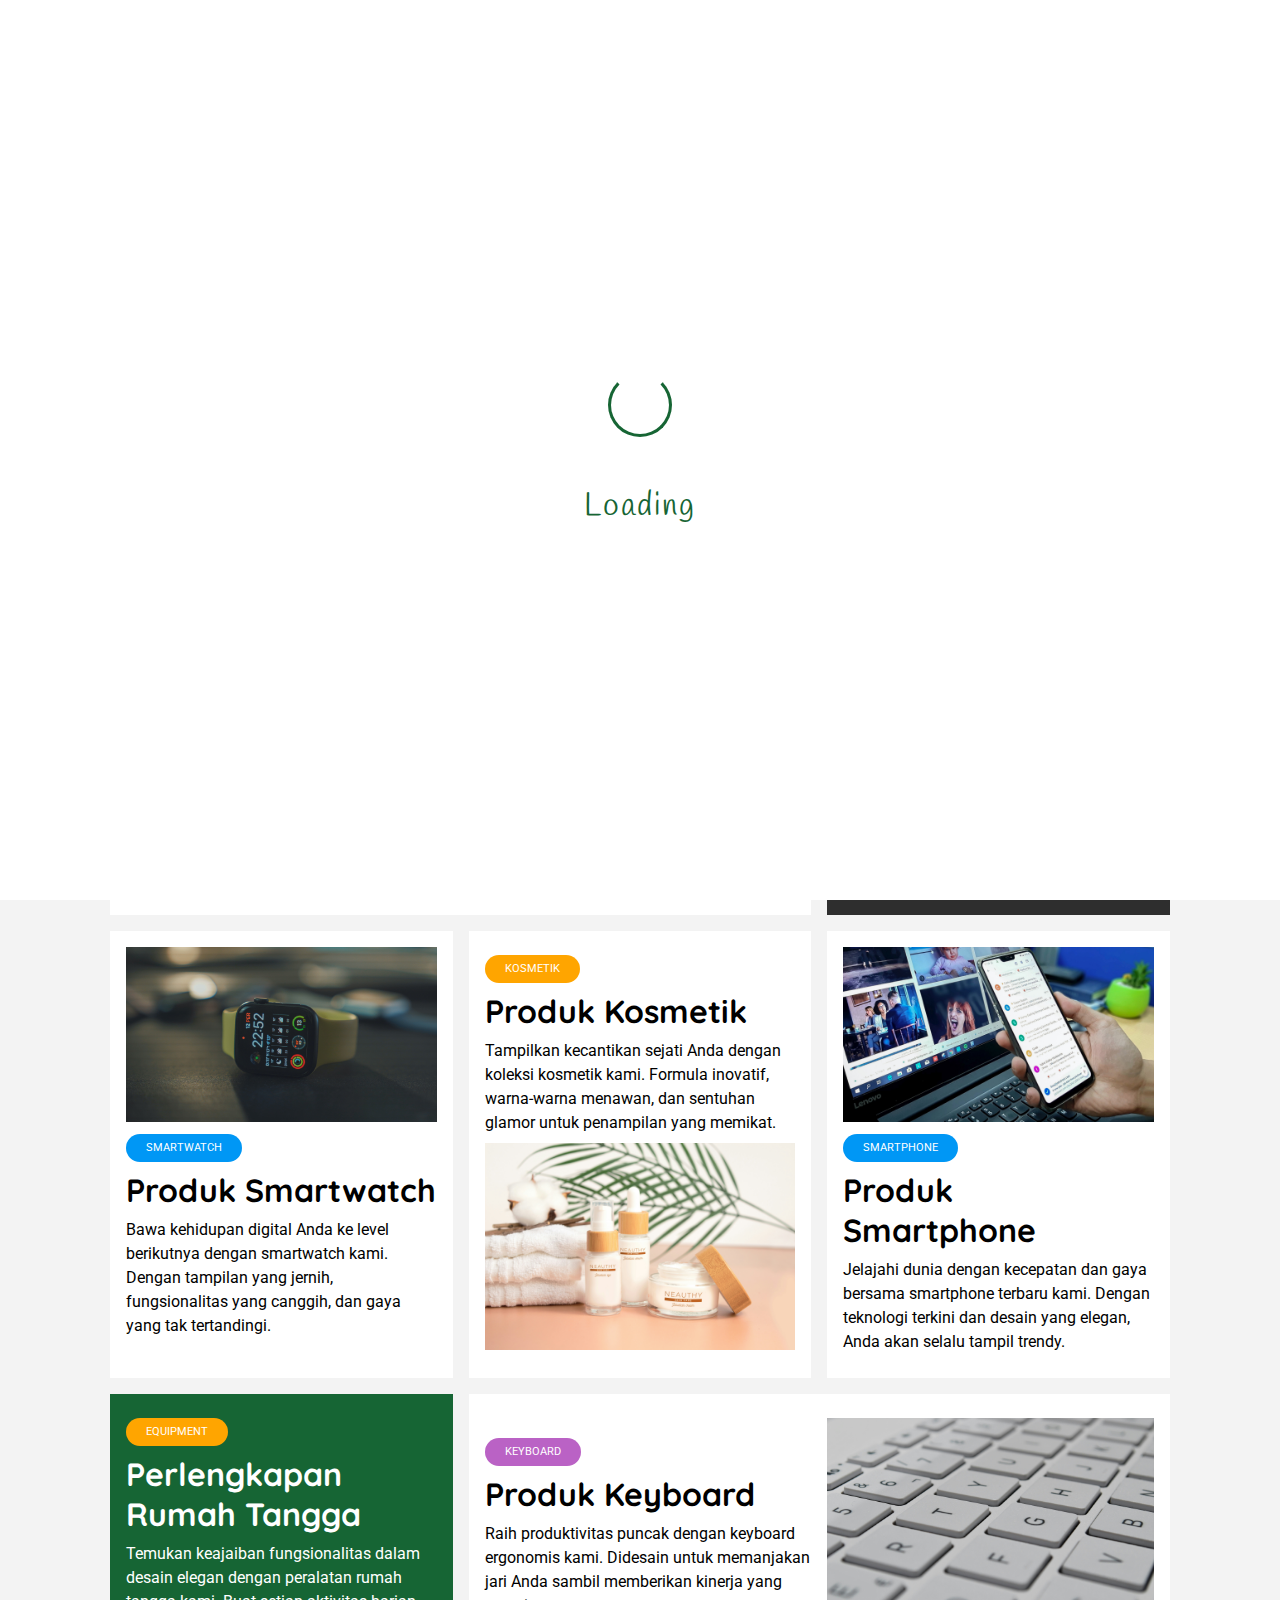
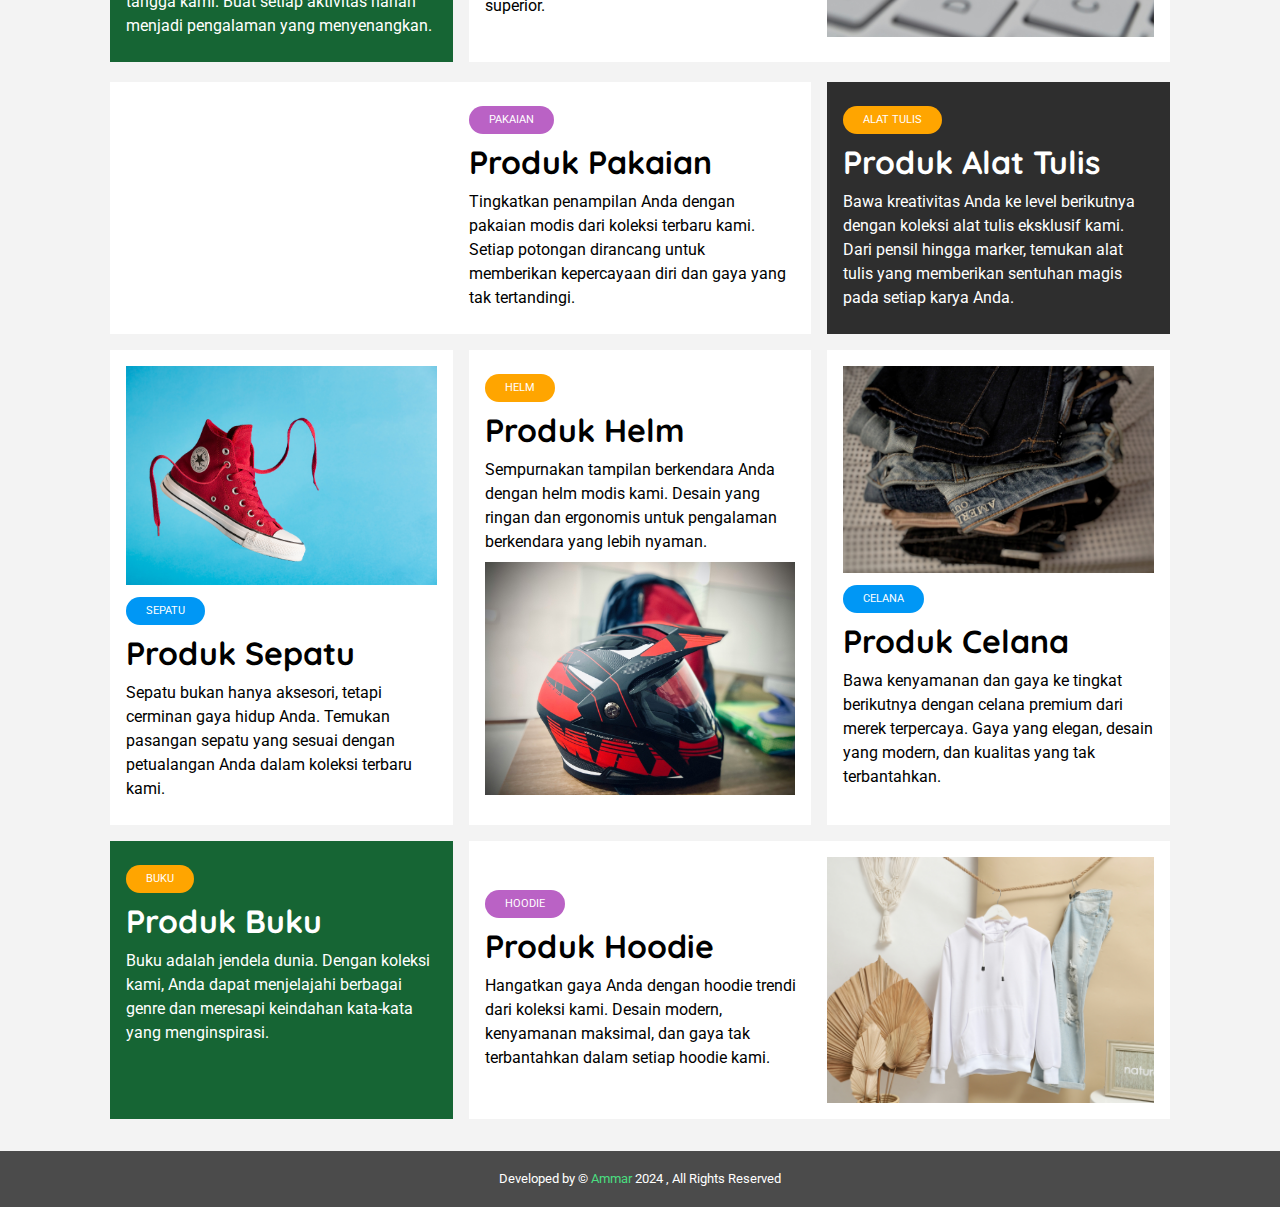
==== commit a8195cdc: "fixing content" ====
--- a/index.html
+++ b/index.html
@@ -357,7 +357,6 @@
               <h1>produk hoodie</h1>
               <p>
                 Hangatkan gaya Anda dengan hoodie trendi dari koleksi kami. Desain modern, kenyamanan maksimal, dan gaya tak terbantahkan dalam setiap hoodie kami.
-
               </p>
               <a href="./html/hoodie.html">Selengkapnya</a>
             </div>
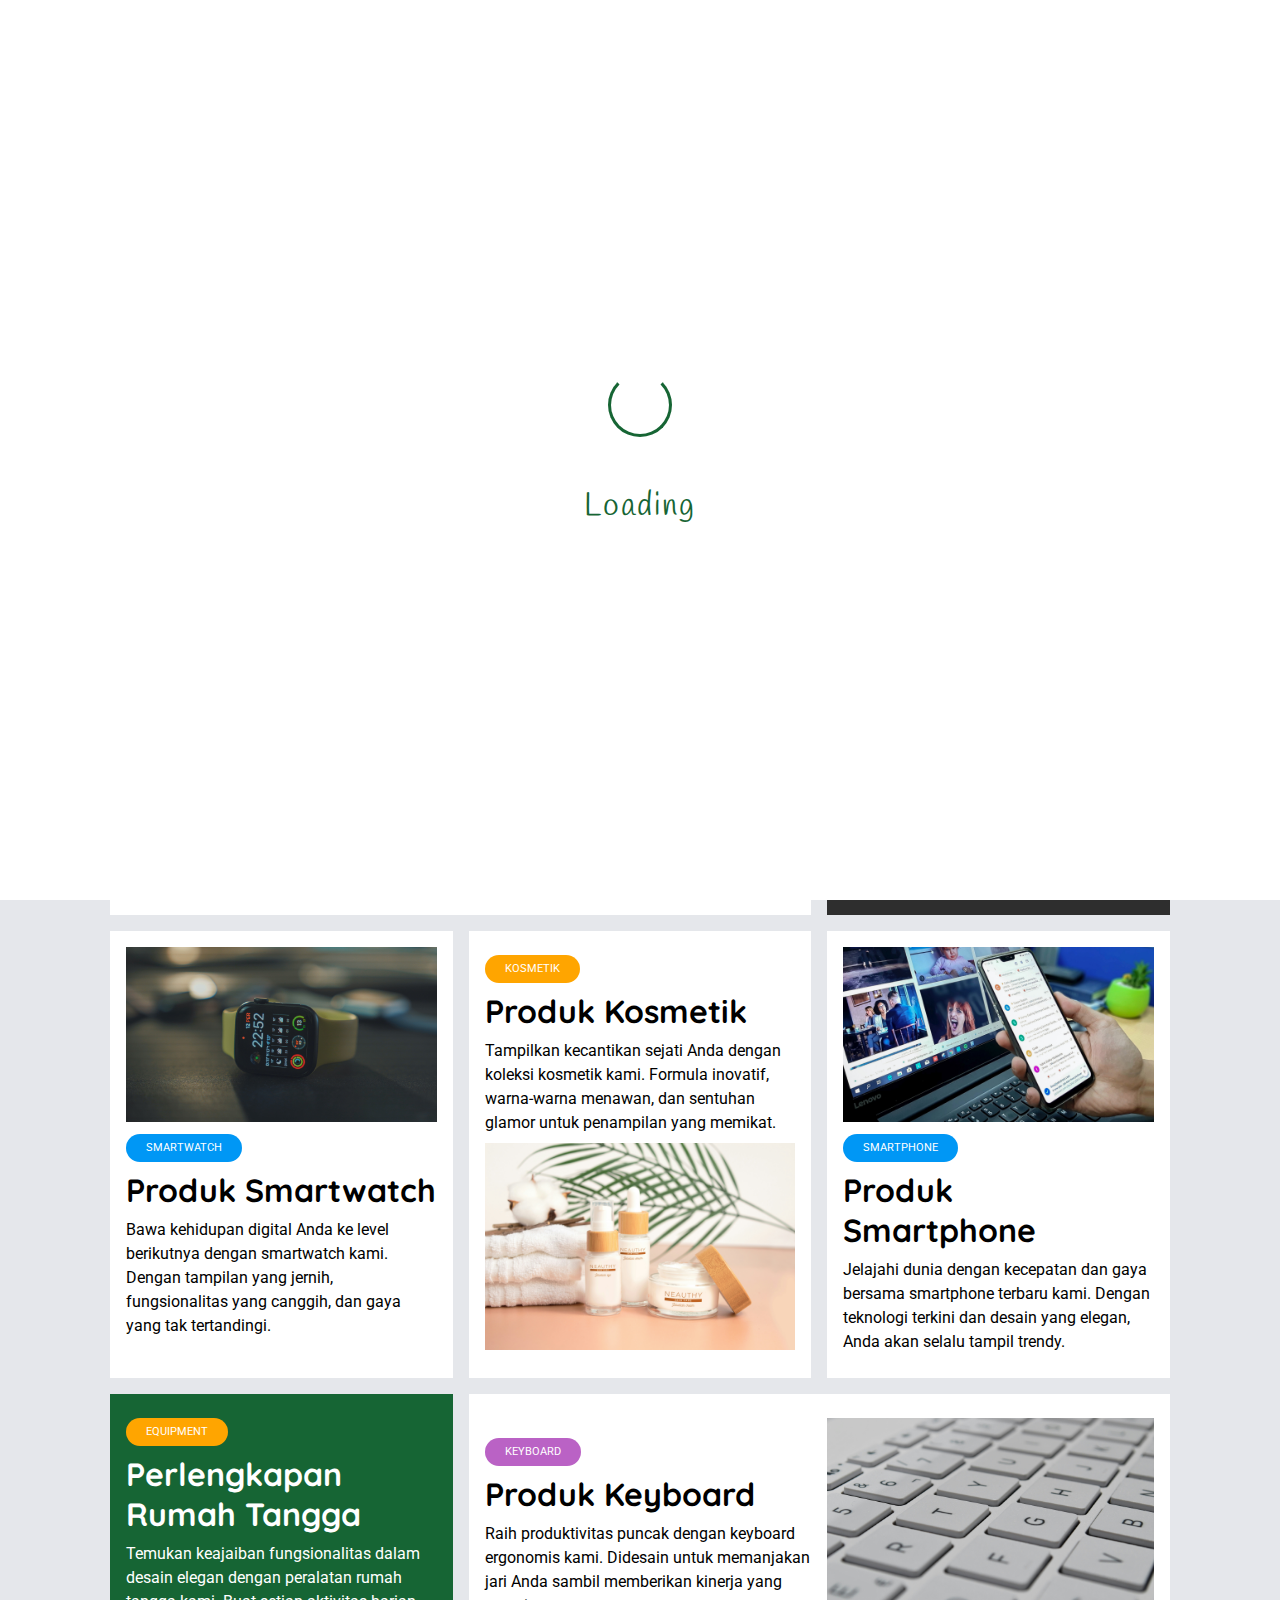
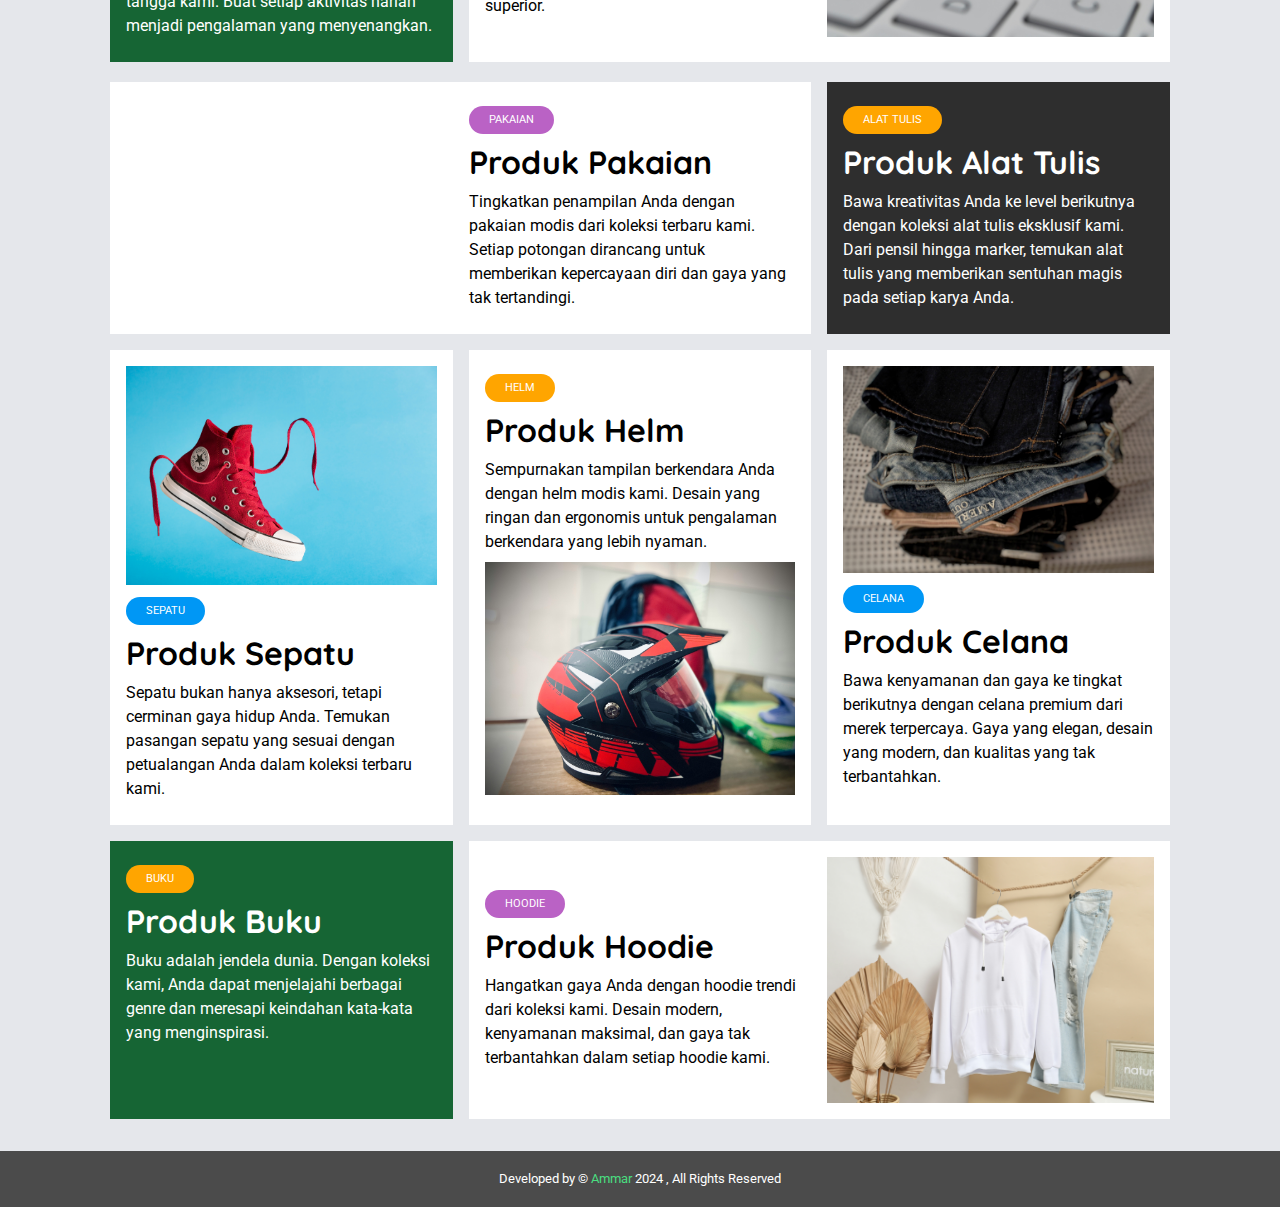
==== commit 8aad7540: "update: adding lazy loading in image elements" ====
--- a/index.html
+++ b/index.html
@@ -371,7 +371,7 @@
         <h1 class="editor-h1">Kategori Produk</h1>
         <div class="articles">
           <a href="./html/furniture.html" class="card">
-            <img src="./images/content-images/furniture.jpg" alt="" />
+            <img src="./images/content-images/furniture.jpg" alt="" loading="lazy"/>
             <article>
               <p class="entertainment-category">Furniture</p>
               <h1>Produk Furniture</h1>
@@ -395,7 +395,7 @@
           </a>
 
           <a href="./html/smartwatch.html" class="card">
-            <img src="./images/content-images/smartwatch.jpg" alt="" />
+            <img src="./images/content-images/smartwatch.jpg" alt="" loading="lazy" />
             <article>
               <p class="technology-category">Smartwatch</p>
               <h1>Produk Smartwatch</h1>
@@ -417,11 +417,11 @@
                 penampilan yang memikat.
               </p>
             </article>
-            <img src="./images/content-images/kosmetik.jpg" alt="" />
+            <img src="./images/content-images/kosmetik.jpg" alt="" loading="lazy" />
           </a>
 
           <a href="./html/smartphone.html" class="card">
-            <img src="./images/content-images/handphone.jpg" alt="" />
+            <img src="./images/content-images/handphone.jpg" alt="" loading="lazy" />
             <article>
               <p class="technology-category">smartphone</p>
               <h1>Produk Smartphone</h1>
@@ -451,14 +451,14 @@
                 Raih produktivitas puncak dengan keyboard ergonomis kami. Didesain untuk memanjakan jari Anda sambil memberikan kinerja yang superior.
               </p>
             </article>
-            <img src="./images/content-images/keyboard.jpg" alt="" />
+            <img src="./images/content-images/keyboard.jpg" alt="" loading="lazy"/>
           </a>
         </div>
 
         <!-- Kedua -->
         <div class="articles" style="margin-top: 20px;">
           <a href="./html/pakaian.html" class="card">
-            <img src="./images/content-images/pakaian.jpg" alt="" />
+            <img src="./images/content-images/pakaian.jpg" alt="" loading="lazy"/>
             <article>
               <p class="entertainment-category">Pakaian</p>
               <h1>Produk Pakaian</h1>
@@ -479,7 +479,7 @@
           </a>
 
           <a href="./html/sepatu.html" class="card">
-            <img src="./images/content-images/sepatu.jpg" alt="" />
+            <img src="./images/content-images/sepatu.jpg" alt="" loading="lazy" />
             <article>
               <p class="technology-category">Sepatu</p>
               <h1>Produk Sepatu</h1>
@@ -497,11 +497,11 @@
                 Sempurnakan tampilan berkendara Anda dengan helm modis kami. Desain yang ringan dan ergonomis untuk pengalaman berkendara yang lebih nyaman.
               </p>
             </article>
-            <img src="./images/content-images/helmet.jpg" alt="" />
+            <img src="./images/content-images/helmet.jpg" alt="" loading="lazy" />
           </a>
 
           <a href="./html/celana.html" class="card">
-            <img src="./images/content-images/celana.jpg" alt="" />
+            <img src="./images/content-images/celana.jpg" alt="" loading="lazy" />
             <article>
               <p class="technology-category">Celana</p>
               <h1>Produk Celana</h1>
@@ -529,7 +529,7 @@
                 Hangatkan gaya Anda dengan hoodie trendi dari koleksi kami. Desain modern, kenyamanan maksimal, dan gaya tak terbantahkan dalam setiap hoodie kami.
               </p>
             </article>
-            <img src="./images/carousel-background/hoodie.jpg" alt="" />
+            <img src="./images/carousel-background/hoodie.jpg" alt="" loading="lazy" />
           </a>
         </div>
       </div>
--- a/css/style.css
+++ b/css/style.css
@@ -34,7 +34,7 @@
 }
 
 body {
-  background-color: var(--light-grey-color);
+  background-color: rgb(229 231 235);
 }
 
 img {
@@ -206,9 +206,35 @@
   position: relative;
   color: white;
   height: 60vh;
-  background: center center/cover;
+  background: url('/images/carousel-background/furniture.jpg') center center/cover;
   scroll-snap-align: start;
 }
+
+.showcase:nth-child(1) {
+  background: url('/images/carousel-background/furniture.jpg') center center/cover;
+}
+
+.showcase:nth-child(2) {
+  background: url('/images/carousel-background/fitness.jpg') center center/cover;
+}
+
+.showcase:nth-child(3) {
+  background: url('/images/carousel-background/smartwatch.jpg') center center/cover;
+}
+
+.showcase:nth-child(4) {
+  background: url('/images/carousel-background/kosmetik.jpg') center center/cover;
+}
+
+.showcase:nth-child(5) {
+  background: url('/images/carousel-background/handphone.jpg') center center/cover;
+}
+
+.showcase:nth-child(6) {
+  background: url('/images/carousel-background/food.jpg') center center/cover;
+}
+
+
 
 .showcase::before {
   content: "";
@@ -272,7 +298,7 @@
   color: white;
   cursor: pointer;
   outline: none;
-  z-index: 2; /* Ensure arrows are above the images */
+  z-index: 2;
 }
 
 .arrow.left {
